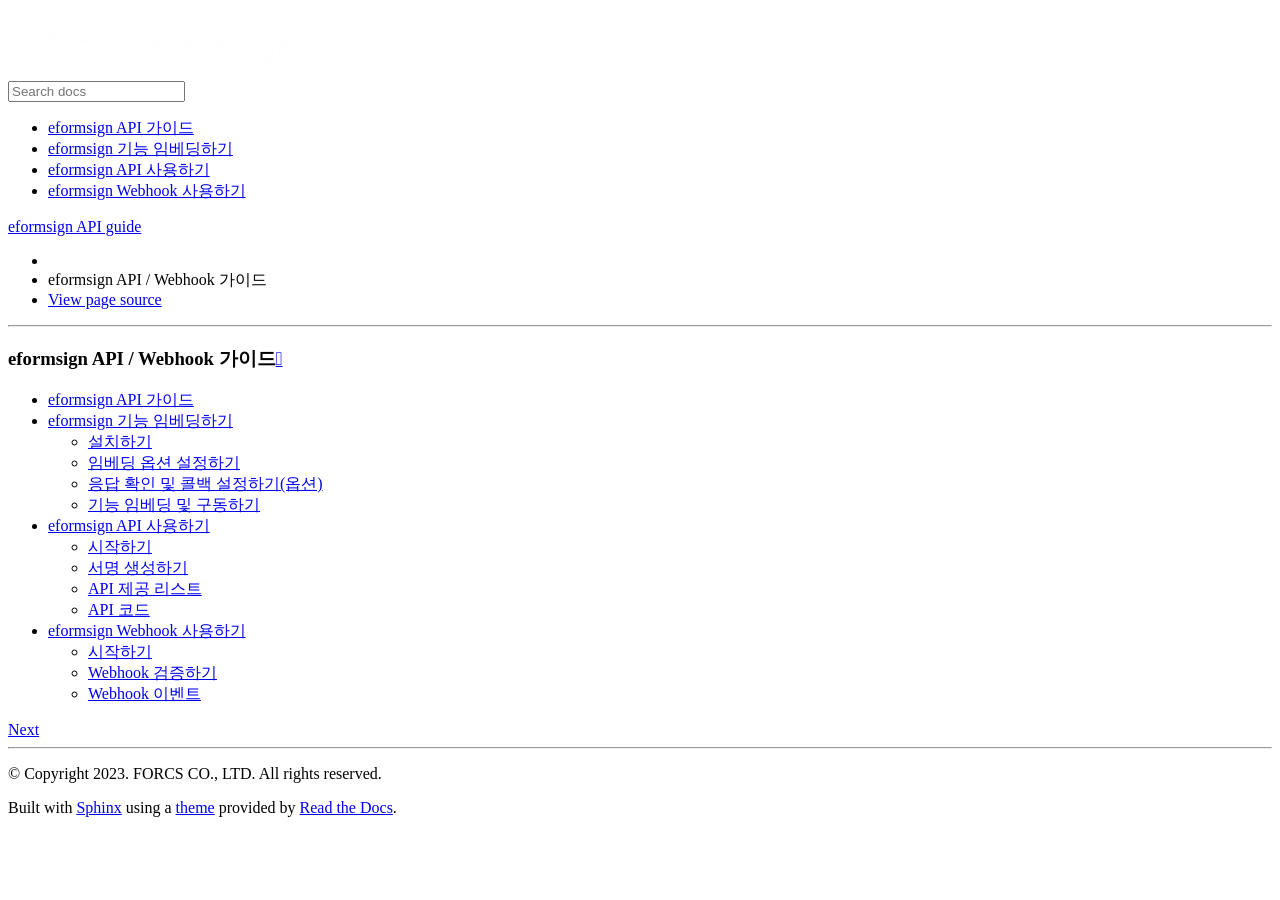
==== docs/index.html @ 7a297ca1 "theme change test3" ====
<!DOCTYPE html>
<html class="writer-html5" lang="en" >
<head>
  <meta charset="utf-8" /><meta name="generator" content="Docutils 0.18.1: http://docutils.sourceforge.net/" />

  <meta name="viewport" content="width=device-width, initial-scale=1.0" />
  <title>eformsign API / Webhook 가이드 &mdash; eformsign API guide 2022.06.28 documentation</title>
      <link rel="stylesheet" href="_static/pygments.css" type="text/css" />
      <link rel="stylesheet" href="_static/css/theme.css" type="text/css" />
      <link rel="stylesheet" href="_static/code-tabs.css" type="text/css" />
    <link rel="shortcut icon" href="_static/favicon.ico"/>
  <!--[if lt IE 9]>
    <script src="_static/js/html5shiv.min.js"></script>
  <![endif]-->
  
        <script src="https://ajax.googleapis.com/ajax/libs/jquery/3.6.0/jquery.min.js"></script>
        <script data-url_root="./" id="documentation_options" src="_static/documentation_options.js"></script>
        <script src="_static/doctools.js"></script>
        <script src="_static/sphinx_highlight.js"></script>
        <script src="_static/code-tabs.js"></script>
    <script src="_static/js/theme.js"></script>
    <link rel="index" title="Index" href="genindex.html" />
    <link rel="search" title="Search" href="search.html" />
    <link rel="next" title="eformsign API 가이드" href="help/eformsign_api_overview.html" /> 
</head>

<body class="wy-body-for-nav"> 
  <div class="wy-grid-for-nav">
    <nav data-toggle="wy-nav-shift" class="wy-nav-side">
      <div class="wy-side-scroll">
        <div class="wy-side-nav-search" >

          
          
          <a href="#">
            
              <img src="_static/forcs_b.png" class="logo" alt="Logo"/>
          </a>
<div role="search">
  <form id="rtd-search-form" class="wy-form" action="search.html" method="get">
    <input type="text" name="q" placeholder="Search docs" aria-label="Search docs" />
    <input type="hidden" name="check_keywords" value="yes" />
    <input type="hidden" name="area" value="default" />
  </form>
</div>
        </div><div class="wy-menu wy-menu-vertical" data-spy="affix" role="navigation" aria-label="Navigation menu">
              <ul>
<li class="toctree-l1"><a class="reference internal" href="help/eformsign_api_overview.html">eformsign API 가이드</a></li>
<li class="toctree-l1"><a class="reference internal" href="help/eformsign_embedding_v2.html">eformsign 기능 임베딩하기</a></li>
<li class="toctree-l1"><a class="reference internal" href="help/eformsign_api.html">eformsign API 사용하기</a></li>
<li class="toctree-l1"><a class="reference internal" href="help/eformsign_webhook.html">eformsign Webhook 사용하기</a></li>
</ul>

        </div>
      </div>
    </nav>

    <section data-toggle="wy-nav-shift" class="wy-nav-content-wrap"><nav class="wy-nav-top" aria-label="Mobile navigation menu" >
          <i data-toggle="wy-nav-top" class="fa fa-bars"></i>
          <a href="#">eformsign API guide</a>
      </nav>

      <div class="wy-nav-content">
        <div class="rst-content">
          <div role="navigation" aria-label="Page navigation">
  <ul class="wy-breadcrumbs">
      <li><a href="#" class="icon icon-home" aria-label="Home"></a></li>
      <li class="breadcrumb-item active">eformsign API / Webhook 가이드</li>
      <li class="wy-breadcrumbs-aside">
            <a href="_sources/index.rst.txt" rel="nofollow"> View page source</a>
      </li>
  </ul>
  <hr/>
</div>
          <div role="main" class="document" itemscope="itemscope" itemtype="http://schema.org/Article">
           <div itemprop="articleBody">
             
  <section id="eformsign-api-webhook">
<h1>eformsign API / Webhook 가이드<a class="headerlink" href="#eformsign-api-webhook" title="Permalink to this heading"></a></h1>
<div class="toctree-wrapper compound">
<ul>
<li class="toctree-l1"><a class="reference internal" href="help/eformsign_api_overview.html">eformsign API 가이드</a></li>
<li class="toctree-l1"><a class="reference internal" href="help/eformsign_embedding_v2.html">eformsign 기능 임베딩하기</a><ul>
<li class="toctree-l2"><a class="reference internal" href="help/eformsign_embedding_v2.html#id1">설치하기</a></li>
<li class="toctree-l2"><a class="reference internal" href="help/eformsign_embedding_v2.html#id5">임베딩 옵션 설정하기</a></li>
<li class="toctree-l2"><a class="reference internal" href="help/eformsign_embedding_v2.html#id25">응답 확인 및 콜백 설정하기(옵션)</a></li>
<li class="toctree-l2"><a class="reference internal" href="help/eformsign_embedding_v2.html#id35">기능 임베딩 및 구동하기</a></li>
</ul>
</li>
<li class="toctree-l1"><a class="reference internal" href="help/eformsign_api.html">eformsign API 사용하기</a><ul>
<li class="toctree-l2"><a class="reference internal" href="help/eformsign_api.html#id1">시작하기</a></li>
<li class="toctree-l2"><a class="reference internal" href="help/eformsign_api.html#id2">서명 생성하기</a></li>
<li class="toctree-l2"><a class="reference internal" href="help/eformsign_api.html#id4">API 제공 리스트</a></li>
<li class="toctree-l2"><a class="reference internal" href="help/eformsign_api.html#id33">API 코드</a></li>
</ul>
</li>
<li class="toctree-l1"><a class="reference internal" href="help/eformsign_webhook.html">eformsign Webhook 사용하기</a><ul>
<li class="toctree-l2"><a class="reference internal" href="help/eformsign_webhook.html#id1">시작하기</a></li>
<li class="toctree-l2"><a class="reference internal" href="help/eformsign_webhook.html#webhookauth">Webhook 검증하기</a></li>
<li class="toctree-l2"><a class="reference internal" href="help/eformsign_webhook.html#webhookevent">Webhook 이벤트</a></li>
</ul>
</li>
</ul>
</div>
</section>


           </div>
          </div>
          <footer><div class="rst-footer-buttons" role="navigation" aria-label="Footer">
        <a href="help/eformsign_api_overview.html" class="btn btn-neutral float-right" title="eformsign API 가이드" accesskey="n" rel="next">Next <span class="fa fa-arrow-circle-right" aria-hidden="true"></span></a>
    </div>

  <hr/>

  <div role="contentinfo">
    <p>&#169; Copyright 2023. FORCS CO., LTD. All rights reserved.</p>
  </div>

  Built with <a href="https://www.sphinx-doc.org/">Sphinx</a> using a
    <a href="https://github.com/readthedocs/sphinx_rtd_theme">theme</a>
    provided by <a href="https://readthedocs.org">Read the Docs</a>.
   

</footer>
        </div>
      </div>
    </section>
  </div>
  <script>
      jQuery(function () {
          SphinxRtdTheme.Navigation.enable(true);
      });
  </script> 

</body>
</html>
---- docs/_static/pygments.css ----
pre { line-height: 125%; }
td.linenos .normal { color: inherit; background-color: transparent; padding-left: 5px; padding-right: 5px; }
span.linenos { color: inherit; background-color: transparent; padding-left: 5px; padding-right: 5px; }
td.linenos .special { color: #000000; background-color: #ffffc0; padding-left: 5px; padding-right: 5px; }
span.linenos.special { color: #000000; background-color: #ffffc0; padding-left: 5px; padding-right: 5px; }
.highlight .hll { background-color: #ffffcc }
.highlight { background: #f8f8f8; }
.highlight .c { color: #3D7B7B; font-style: italic } /* Comment */
.highlight .err { border: 1px solid #FF0000 } /* Error */
.highlight .k { color: #008000; font-weight: bold } /* Keyword */
.highlight .o { color: #666666 } /* Operator */
.highlight .ch { color: #3D7B7B; font-style: italic } /* Comment.Hashbang */
.highlight .cm { color: #3D7B7B; font-style: italic } /* Comment.Multiline */
.highlight .cp { color: #9C6500 } /* Comment.Preproc */
.highlight .cpf { color: #3D7B7B; font-style: italic } /* Comment.PreprocFile */
.highlight .c1 { color: #3D7B7B; font-style: italic } /* Comment.Single */
.highlight .cs { color: #3D7B7B; font-style: italic } /* Comment.Special */
.highlight .gd { color: #A00000 } /* Generic.Deleted */
.highlight .ge { font-style: italic } /* Generic.Emph */
.highlight .gr { color: #E40000 } /* Generic.Error */
.highlight .gh { color: #000080; font-weight: bold } /* Generic.Heading */
.highlight .gi { color: #008400 } /* Generic.Inserted */
.highlight .go { color: #717171 } /* Generic.Output */
.highlight .gp { color: #000080; font-weight: bold } /* Generic.Prompt */
.highlight .gs { font-weight: bold } /* Generic.Strong */
.highlight .gu { color: #800080; font-weight: bold } /* Generic.Subheading */
.highlight .gt { color: #0044DD } /* Generic.Traceback */
.highlight .kc { color: #008000; font-weight: bold } /* Keyword.Constant */
.highlight .kd { color: #008000; font-weight: bold } /* Keyword.Declaration */
.highlight .kn { color: #008000; font-weight: bold } /* Keyword.Namespace */
.highlight .kp { color: #008000 } /* Keyword.Pseudo */
.highlight .kr { color: #008000; font-weight: bold } /* Keyword.Reserved */
.highlight .kt { color: #B00040 } /* Keyword.Type */
.highlight .m { color: #666666 } /* Literal.Number */
.highlight .s { color: #BA2121 } /* Literal.String */
.highlight .na { color: #687822 } /* Name.Attribute */
.highlight .nb { color: #008000 } /* Name.Builtin */
.highlight .nc { color: #0000FF; font-weight: bold } /* Name.Class */
.highlight .no { color: #880000 } /* Name.Constant */
.highlight .nd { color: #AA22FF } /* Name.Decorator */
.highlight .ni { color: #717171; font-weight: bold } /* Name.Entity */
.highlight .ne { color: #CB3F38; font-weight: bold } /* Name.Exception */
.highlight .nf { color: #0000FF } /* Name.Function */
.highlight .nl { color: #767600 } /* Name.Label */
.highlight .nn { color: #0000FF; font-weight: bold } /* Name.Namespace */
.highlight .nt { color: #008000; font-weight: bold } /* Name.Tag */
.highlight .nv { color: #19177C } /* Name.Variable */
.highlight .ow { color: #AA22FF; font-weight: bold } /* Operator.Word */
.highlight .w { color: #bbbbbb } /* Text.Whitespace */
.highlight .mb { color: #666666 } /* Literal.Number.Bin */
.highlight .mf { color: #666666 } /* Literal.Number.Float */
.highlight .mh { color: #666666 } /* Literal.Number.Hex */
.highlight .mi { color: #666666 } /* Literal.Number.Integer */
.highlight .mo { color: #666666 } /* Literal.Number.Oct */
.highlight .sa { color: #BA2121 } /* Literal.String.Affix */
.highlight .sb { color: #BA2121 } /* Literal.String.Backtick */
.highlight .sc { color: #BA2121 } /* Literal.String.Char */
.highlight .dl { color: #BA2121 } /* Literal.String.Delimiter */
.highlight .sd { color: #BA2121; font-style: italic } /* Literal.String.Doc */
.highlight .s2 { color: #BA2121 } /* Literal.String.Double */
.highlight .se { color: #AA5D1F; font-weight: bold } /* Literal.String.Escape */
.highlight .sh { color: #BA2121 } /* Literal.String.Heredoc */
.highlight .si { color: #A45A77; font-weight: bold } /* Literal.String.Interpol */
.highlight .sx { color: #008000 } /* Literal.String.Other */
.highlight .sr { color: #A45A77 } /* Literal.String.Regex */
.highlight .s1 { color: #BA2121 } /* Literal.String.Single */
.highlight .ss { color: #19177C } /* Literal.String.Symbol */
.highlight .bp { color: #008000 } /* Name.Builtin.Pseudo */
.highlight .fm { color: #0000FF } /* Name.Function.Magic */
.highlight .vc { color: #19177C } /* Name.Variable.Class */
.highlight .vg { color: #19177C } /* Name.Variable.Global */
.highlight .vi { color: #19177C } /* Name.Variable.Instance */
.highlight .vm { color: #19177C } /* Name.Variable.Magic */
.highlight .il { color: #666666 } /* Literal.Number.Integer.Long */
---- docs/_static/code-tabs.css ----
div.tabs > ul.tabbar {
	margin: 0;
	padding: 0;
	display: block;
	list-style-type: none;
	overflow: hidden;
  border: none;
  font-size: smaller;
  color: #ffffff;
}

div.tabs > ul.tabbar > li.tabbutton {
	margin: 0 5px 0 0;
	padding: 0px 10px;
	display: block;
	cursor: pointer;
	font-weight: bold;
  border-top-left-radius: 8px;
  border-top-right-radius: 8px;
  border: 1px solid #e1e4e5;
  border-bottom: none;
  background-color: #888;
  float: left;
  outline: none;
  transition: 0.3s;
}

div.tabs > ul.tabbar > li.tabbutton:first-of-type {
	margin-left: 2px;
}
div.tabs > ul.tabbar > li.tabbutton:last-of-type {
	margin-right: 0;
}
div.tabs > ul.tabbar li.tabbutton:hover {
  background-color: #606060;
}
div.tabs > ul.tabbar > li.tabbutton.selected {
  background-color: #303030;
  border-color: #4070a0;
  border-size: 2px;
}
div.tabs > ul.tabbar > li.tabbutton.selected:hover {
	background-color: #606060;
}

div.tabs > div.codetab > div {
	margin-top: 0;
  margin-bottom: 24px;
  border: 1px solid #e1e4e5;
}

div.tabs > div.texttab > div {
	padding: 12px;
}

div.tabs > div.texttab > div > :last-child {
  margin-bottom: 0;
}

div.tabs > div.tab:not(.selected) {
  display: none;
}
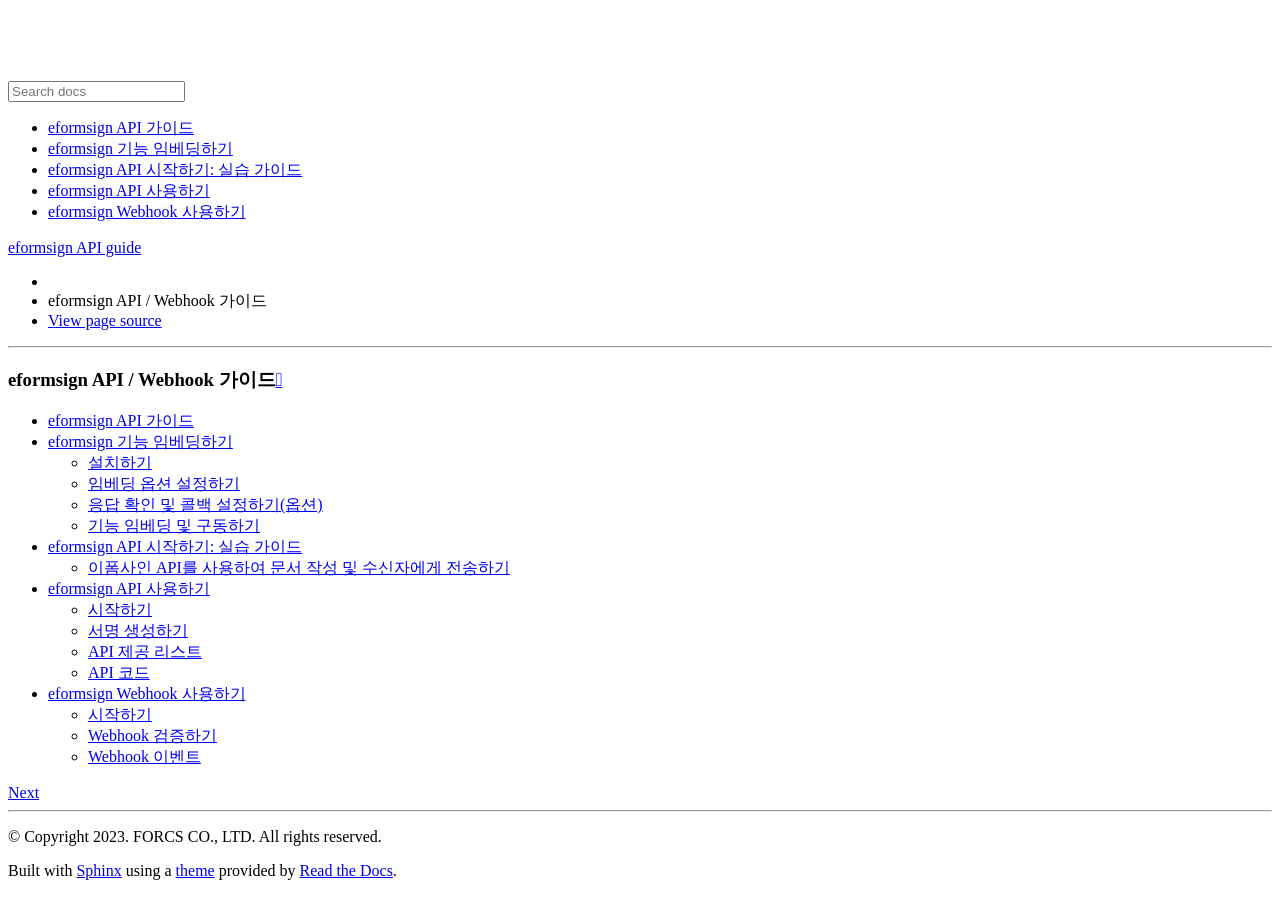
==== commit a3660a3b: "API 가이드 업데이트 및 실습가이드 신규 추가" ====
--- a/docs/index.html
+++ b/docs/index.html
@@ -47,6 +47,7 @@
               <ul>
 <li class="toctree-l1"><a class="reference internal" href="help/eformsign_api_overview.html">eformsign API 가이드</a></li>
 <li class="toctree-l1"><a class="reference internal" href="help/eformsign_embedding_v2.html">eformsign 기능 임베딩하기</a></li>
+<li class="toctree-l1"><a class="reference internal" href="help/eformsign_api_quickstart.html">eformsign API 시작하기: 실습 가이드</a></li>
 <li class="toctree-l1"><a class="reference internal" href="help/eformsign_api.html">eformsign API 사용하기</a></li>
 <li class="toctree-l1"><a class="reference internal" href="help/eformsign_webhook.html">eformsign Webhook 사용하기</a></li>
 </ul>
@@ -87,11 +88,15 @@
 <li class="toctree-l2"><a class="reference internal" href="help/eformsign_embedding_v2.html#id35">기능 임베딩 및 구동하기</a></li>
 </ul>
 </li>
+<li class="toctree-l1"><a class="reference internal" href="help/eformsign_api_quickstart.html">eformsign API 시작하기: 실습 가이드</a><ul>
+<li class="toctree-l2"><a class="reference internal" href="help/eformsign_api_quickstart.html#api">이폼사인 API를 사용하여 문서 작성 및 수신자에게 전송하기</a></li>
+</ul>
+</li>
 <li class="toctree-l1"><a class="reference internal" href="help/eformsign_api.html">eformsign API 사용하기</a><ul>
 <li class="toctree-l2"><a class="reference internal" href="help/eformsign_api.html#id1">시작하기</a></li>
-<li class="toctree-l2"><a class="reference internal" href="help/eformsign_api.html#id2">서명 생성하기</a></li>
+<li class="toctree-l2"><a class="reference internal" href="help/eformsign_api.html#eformsign-signature">서명 생성하기</a></li>
 <li class="toctree-l2"><a class="reference internal" href="help/eformsign_api.html#id4">API 제공 리스트</a></li>
-<li class="toctree-l2"><a class="reference internal" href="help/eformsign_api.html#id33">API 코드</a></li>
+<li class="toctree-l2"><a class="reference internal" href="help/eformsign_api.html#id42">API 코드</a></li>
 </ul>
 </li>
 <li class="toctree-l1"><a class="reference internal" href="help/eformsign_webhook.html">eformsign Webhook 사용하기</a><ul>
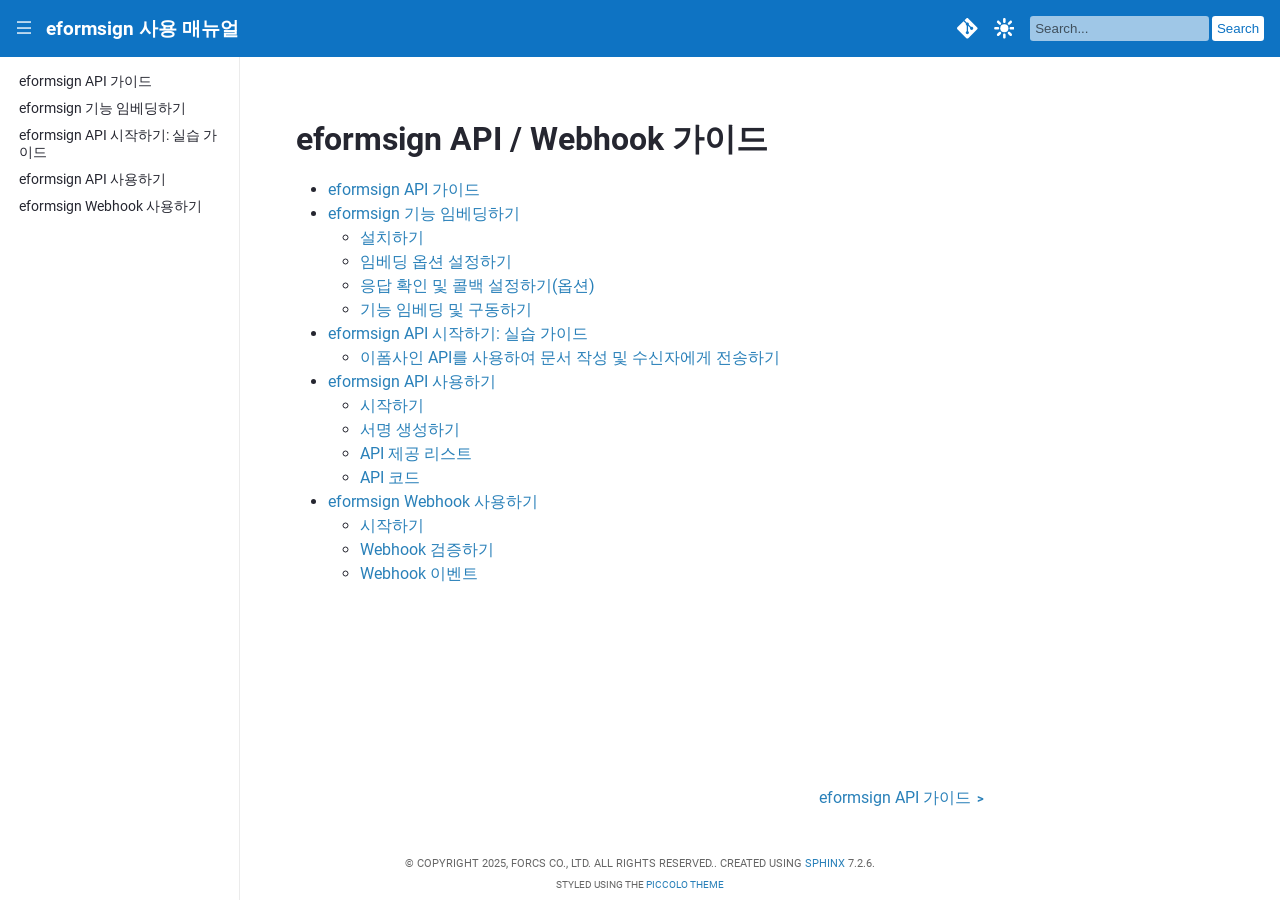
==== commit 327e0d48: "piccolo theme update" ====
--- a/docs/index.html
+++ b/docs/index.html
@@ -1,50 +1,252 @@
 <!DOCTYPE html>
-<html class="writer-html5" lang="en" >
-<head>
-  <meta charset="utf-8" /><meta name="generator" content="Docutils 0.18.1: http://docutils.sourceforge.net/" />
-
-  <meta name="viewport" content="width=device-width, initial-scale=1.0" />
-  <title>eformsign API / Webhook 가이드 &mdash; eformsign API guide 2022.06.28 documentation</title>
-      <link rel="stylesheet" href="_static/pygments.css" type="text/css" />
-      <link rel="stylesheet" href="_static/css/theme.css" type="text/css" />
-      <link rel="stylesheet" href="_static/code-tabs.css" type="text/css" />
-    <link rel="shortcut icon" href="_static/favicon.ico"/>
-  <!--[if lt IE 9]>
-    <script src="_static/js/html5shiv.min.js"></script>
-  <![endif]-->
-  
-        <script src="https://ajax.googleapis.com/ajax/libs/jquery/3.6.0/jquery.min.js"></script>
-        <script data-url_root="./" id="documentation_options" src="_static/documentation_options.js"></script>
-        <script src="_static/doctools.js"></script>
-        <script src="_static/sphinx_highlight.js"></script>
-        <script src="_static/code-tabs.js"></script>
+
+<html lang="en" data-content_root="./">
+  <head>
+    <meta charset="utf-8" />
+    <meta name="viewport" content="width=device-width, initial-scale=1.0" /><meta name="generator" content="Docutils 0.18.1: http://docutils.sourceforge.net/" />
+
+    <title>eformsign API / Webhook 가이드 &#8212; eformsign User Guide 2024.12.27 documentation</title>
+    <link rel="stylesheet" href="_static/pygments.css" type="text/css" />
+    <link rel="stylesheet" href="_static/basic_mod.css" type="text/css" />
+    <link rel="stylesheet" href="_static/code-tabs.css" type="text/css" />
+    <script src="_static/jquery.js?v=5d32c60e"></script>
+    <script src="_static/_sphinx_javascript_frameworks_compat.js?v=2cd50e6c"></script>
+    <script src="_static/documentation_options.js?v=5680ed0d"></script>
+    <script src="_static/doctools.js?v=888ff710"></script>
+    <script src="_static/sphinx_highlight.js?v=dc90522c"></script>
+    <script src="_static/code-tabs.js?v=c983d12e"></script>
     <script src="_static/js/theme.js"></script>
+    <script src="_static/js/petite-vue.js"></script>
     <link rel="index" title="Index" href="genindex.html" />
     <link rel="search" title="Search" href="search.html" />
     <link rel="next" title="eformsign API 가이드" href="help/eformsign_api_overview.html" /> 
-</head>
-
-<body class="wy-body-for-nav"> 
-  <div class="wy-grid-for-nav">
-    <nav data-toggle="wy-nav-shift" class="wy-nav-side">
-      <div class="wy-side-scroll">
-        <div class="wy-side-nav-search" >
-
-          
-          
-          <a href="#">
+  </head><body data-dark_mode_code_blocks="true">
+
+<div id="top_nav">
+    
+        <div id="notification_banner" data-banner-hiding="temporary" v-show="!permanentlyHidden">
+    <p v-if="visible" id="content"><a href="https://www.eformsign.com/">eformsign 바로가기</a>!</p>
+    <a class="close" href="#" @click.prevent="toggleVisible()">[[ visible ? '&#x25B2; HIDE' : '&#x25BC; SHOW BANNER' ]]</a>
+</div>
+
+<script>
+(function() {
+    const topNav = document.querySelector('#top_nav')
+    const notificationContent = document.querySelector('#notification_banner p#content').innerText
+    const localStorageKey = 'readNotification'
+    const bannerHiding = document.querySelector('#notification_banner').dataset['bannerHiding']
+    const cssVariableName = '--navbarHeight'
+    const rootElement = document.documentElement
+
+    /*************************************************************************/
+    // Local storage for remembering if the user has read the notification.
+
+    function checkAlreadyRead() {
+        return localStorage.getItem(localStorageKey) == notificationContent
+    }
+
+    function setRead() {
+        localStorage.setItem(localStorageKey, notificationContent)
+    }
+
+    function clearRead() {
+        localStorage.removeItem(localStorageKey)
+    }
+
+    const alreadyRead = checkAlreadyRead()
+    const permanentlyHidden = alreadyRead && bannerHiding == 'permanent'
+
+    /*************************************************************************/
+    // Updating a CSS variable so other elements adjust to the nav bar height.
+
+    function updateNavbarHeight() {
+        // Only update it if the delta is significant. Otherwise it causes
+        // unnecessary browser repaints.
+        const documentStyles = getComputedStyle(rootElement)
+        // We store the value in REM, so need to convert to pixels
+        const currentValue = parseFloat(
+            documentStyles.getPropertyValue(cssVariableName)
+        ) * parseFloat(documentStyles.fontSize)
+
+        const newValue = topNav.clientHeight
+
+        if (newValue - 5 > currentValue) {
+            console.log(`Updating ${cssVariableName} - overlapping`)
+            rootElement.style.setProperty(
+                cssVariableName, newValue + "px"
+            );
+        } else if (currentValue - newValue >= 30) {
+            console.log(`Updating ${cssVariableName} - gap too large`)
+            rootElement.style.setProperty(
+                cssVariableName, newValue + "px"
+            );
+        }
+    }
+
+    /*************************************************************************/
+    // After loading the page, and resizing the window, recalculate the nav bar
+    // height.
+
+    if (!permanentlyHidden) {
+        // This height is approximately correct when there's a banner, so
+        // shouldn't require any page reflow:
+        rootElement.style.setProperty(
+            '--navbarHeight', "5.5rem"
+        );
+
+        document.addEventListener("DOMContentLoaded", function() {
+            updateNavbarHeight()
+        });
+
+        var interval = undefined
+
+        window.addEventListener('resize', () => {
+            if (interval) {
+                clearTimeout(interval)
+            }
+            interval = setTimeout(() => {
+                console.log("Finished resizing")
+                updateNavbarHeight()
+            }, 100)
+        })
+    }
+
+    /*************************************************************************/
+
+    PetiteVue.createApp({
+        visible: !alreadyRead,
+        permanentlyHidden: permanentlyHidden,
+        bannerHiding: bannerHiding,
+        $delimiters: ['[[', ']]'],
+        toggleVisible() {
+            this.visible = !this.visible
+
+            if (this.visible) {
+                clearRead()
+            } else {
+                setRead()
+            }
+
+            if (!this.visible && bannerHiding == 'permanent') {
+                this.permanentlyHidden = true
+            }
+
+            // Run this after Vue has had time to update the DOM:
+            setTimeout(
+                updateNavbarHeight,
+                0
+            )
+        }
+    }).mount('#notification_banner')
+})()
+</script>
+    
+
+    <nav>
+        
             
-              <img src="_static/forcs_b.png" class="logo" alt="Logo"/>
-          </a>
-<div role="search">
-  <form id="rtd-search-form" class="wy-form" action="search.html" method="get">
-    <input type="text" name="q" placeholder="Search docs" aria-label="Search docs" />
-    <input type="hidden" name="check_keywords" value="yes" />
-    <input type="hidden" name="area" value="default" />
-  </form>
+        
+
+        <p id="toggle_sidebar">
+            <a href="#" title="Toggle sidebar">|||</a>
+        </p>
+        <h1><a href="#" title="Go to homepage">eformsign 사용 매뉴얼</a></h1>
+            <a id="source_link" href="https://www.eformsign.com/">
+    
+        <svg width="100%" height="100%" viewBox="0 0 92 92" version="1.1" xmlns="http://www.w3.org/2000/svg" xmlns:xlink="http://www.w3.org/1999/xlink" xml:space="preserve" xmlns:serif="http://www.serif.com/" style="fill-rule:evenodd;clip-rule:evenodd;stroke-linejoin:round;stroke-miterlimit:2;">
+            <path fill="white" d="M89.42,41.51l-39.794,-39.791c-2.29,-2.292 -6.006,-2.292 -8.299,-0l-8.263,8.264l10.481,10.482c2.437,-0.823 5.23,-0.271 7.171,1.67c1.952,1.954 2.5,4.771 1.657,7.216l10.102,10.102c2.444,-0.842 5.264,-0.298 7.215,1.657c2.729,2.728 2.729,7.148 0,9.876c-2.729,2.73 -7.148,2.73 -9.878,-0c-2.052,-2.053 -2.56,-5.067 -1.52,-7.595l-9.422,-9.422l-0.001,24.793c0.666,0.329 1.293,0.769 1.847,1.321c2.728,2.727 2.728,7.146 0,9.878c-2.728,2.727 -7.15,2.727 -9.876,-0c-2.728,-2.732 -2.728,-7.151 0,-9.878c0.675,-0.674 1.454,-1.183 2.287,-1.524l0,-25.023c-0.833,-0.34 -1.611,-0.846 -2.287,-1.524c-2.066,-2.065 -2.564,-5.098 -1.504,-7.635l-10.333,-10.335l-27.285,27.284c-2.291,2.294 -2.291,6.011 0,8.303l39.794,39.791c2.291,2.291 6.007,2.291 8.301,-0l39.607,-39.607c2.292,-2.293 2.292,-6.011 0,-8.303Z"/>
+        </svg>
+    
+</a>
+        
+
+        <a id="mode_toggle" href="#" @click.prevent="handleClick" :title="mode">
+    <template v-if="mode == 'light'">
+        <svg width="100%" height="100%" viewBox="0 0 79 80" version="1.1" xmlns="http://www.w3.org/2000/svg" xmlns:xlink="http://www.w3.org/1999/xlink" xml:space="preserve" style="fill-rule:evenodd;clip-rule:evenodd;stroke-linejoin:round;stroke-miterlimit:2;"><g id="mode_light"><rect id="Bounds" x="0" y="-0" width="78.623" height="79.049" style="fill:none;"/><circle cx="39.311" cy="39.524" r="15.734" style="fill:#fff;"/><g id="beams"><g id="beam"><path id="beam1" serif:id="beam" d="M44.212,4.901c0,-2.705 -2.196,-4.901 -4.901,-4.901c-2.704,-0 -4.9,2.196 -4.9,4.901l-0,9.614c-0,2.705 2.196,4.901 4.9,4.901c2.705,0 4.901,-2.196 4.901,-4.901l0,-9.614Z" style="fill:#fff;"/></g><g id="beam2" serif:id="beam"><path id="beam3" serif:id="beam" d="M67.48,18.073c1.913,-1.912 1.913,-5.018 0,-6.931c-1.912,-1.912 -5.018,-1.912 -6.931,0l-6.798,6.799c-1.912,1.912 -1.912,5.018 0,6.931c1.913,1.912 5.018,1.912 6.931,-0l6.798,-6.799Z" style="fill:#fff;"/></g><g id="beam4" serif:id="beam"><path id="beam5" serif:id="beam" d="M25.728,61.108c1.912,-1.913 1.912,-5.018 -0,-6.931c-1.913,-1.913 -5.019,-1.913 -6.931,-0l-6.799,6.798c-1.912,1.913 -1.912,5.019 0,6.931c1.913,1.913 5.019,1.913 6.931,0l6.799,-6.798Z" style="fill:#fff;"/></g><g id="beam6" serif:id="beam"><path id="beam7" serif:id="beam" d="M60.682,54.177c-1.913,-1.913 -5.018,-1.913 -6.931,-0c-1.912,1.913 -1.912,5.018 0,6.931l6.798,6.798c1.913,1.913 5.019,1.913 6.931,0c1.913,-1.912 1.913,-5.018 0,-6.931l-6.798,-6.798Z" style="fill:#fff;"/></g><g id="beam8" serif:id="beam"><path id="beam9" serif:id="beam" d="M4.901,34.623c-2.705,0 -4.901,2.196 -4.901,4.901c0,2.705 2.196,4.901 4.901,4.901l9.614,0c2.705,0 4.901,-2.196 4.901,-4.901c0,-2.705 -2.196,-4.901 -4.901,-4.901l-9.614,0Z" style="fill:#fff;"/></g><g id="beam10" serif:id="beam"><path id="beam11" serif:id="beam" d="M44.212,64.534c0,-2.705 -2.196,-4.901 -4.901,-4.901c-2.704,-0 -4.9,2.196 -4.9,4.901l-0,9.614c-0,2.705 2.196,4.901 4.9,4.901c2.705,-0 4.901,-2.196 4.901,-4.901l0,-9.614Z" style="fill:#fff;"/></g><g id="beam12" serif:id="beam"><path id="beam13" serif:id="beam" d="M18.929,11.142c-1.912,-1.912 -5.018,-1.912 -6.931,0c-1.912,1.913 -1.912,5.019 0,6.931l6.799,6.799c1.912,1.912 5.018,1.912 6.931,-0c1.912,-1.913 1.912,-5.019 -0,-6.931l-6.799,-6.799Z" style="fill:#fff;"/></g><g id="beam14" serif:id="beam"><path id="beam15" serif:id="beam" d="M64.108,34.623c-2.705,0 -4.901,2.196 -4.901,4.901c-0,2.705 2.196,4.901 4.901,4.901l9.614,0c2.705,0 4.901,-2.196 4.901,-4.901c-0,-2.705 -2.196,-4.901 -4.901,-4.901l-9.614,0Z" style="fill:#fff;"/></g></g></g></svg>
+    </template>
+
+    <template v-if="mode == 'dark'">
+        <svg width="100%" height="100%" viewBox="0 0 79 80" version="1.1" xmlns="http://www.w3.org/2000/svg" xmlns:xlink="http://www.w3.org/1999/xlink" xml:space="preserve" style="fill-rule:evenodd;clip-rule:evenodd;stroke-linejoin:round;stroke-miterlimit:2;"><g id="mode_dark"><rect id="Bounds" x="0" y="-0" width="78.623" height="79.049" style="fill:none;"/><circle cx="39.311" cy="39.524" r="15.734" style="fill:#fff;"/><g id="beams"><g id="beam"><path id="beam1" serif:id="beam" d="M44.212,14.515c0,-2.705 -2.196,-4.901 -4.901,-4.901c-2.704,0 -4.901,2.196 -4.901,4.901c0,2.705 2.197,4.901 4.901,4.901c2.705,0 4.901,-2.196 4.901,-4.901Z" style="fill:#fff;"/></g><g id="beam2" serif:id="beam"><path id="beam3" serif:id="beam" d="M60.662,24.892c1.902,-1.902 1.902,-4.99 0,-6.892l-0.04,-0.039c-1.901,-1.902 -4.989,-1.902 -6.891,-0c-1.901,1.901 -1.901,4.989 0,6.891l0.04,0.04c1.902,1.901 4.989,1.901 6.891,-0Z" style="fill:#fff;"/></g><g id="beam4" serif:id="beam"><path id="beam5" serif:id="beam" d="M25.732,61.103c1.91,-1.91 1.91,-5.011 0,-6.921l-0.009,-0.01c-1.91,-1.91 -5.012,-1.91 -6.921,-0c-1.91,1.91 -1.91,5.011 -0,6.921l0.01,0.01c1.909,1.91 5.011,1.91 6.92,-0Z" style="fill:#fff;"/></g><g id="beam6" serif:id="beam"><path id="beam7" serif:id="beam" d="M60.672,54.167c-1.907,-1.907 -5.004,-1.907 -6.911,0l-0.02,0.02c-1.907,1.907 -1.907,5.004 0,6.911c1.907,1.907 5.004,1.907 6.911,-0l0.02,-0.02c1.907,-1.907 1.907,-5.004 0,-6.911Z" style="fill:#fff;"/></g><g id="beam8" serif:id="beam"><path id="beam9" serif:id="beam" d="M14.52,34.623c-2.702,0 -4.896,2.194 -4.896,4.896l0,0.01c0,2.702 2.194,4.896 4.896,4.896c2.702,0 4.896,-2.194 4.896,-4.896l-0,-0.01c-0,-2.702 -2.194,-4.896 -4.896,-4.896Z" style="fill:#fff;"/></g><g id="beam10" serif:id="beam"><path id="beam11" serif:id="beam" d="M44.212,64.534c0,-2.705 -2.196,-4.901 -4.901,-4.901c-2.704,-0 -4.901,2.196 -4.901,4.901c0,2.704 2.197,4.9 4.901,4.9c2.705,0 4.901,-2.196 4.901,-4.9Z" style="fill:#fff;"/></g><g id="beam12" serif:id="beam"><path id="beam13" serif:id="beam" d="M25.73,17.943c-1.911,-1.911 -5.015,-1.911 -6.926,0l-0.005,0.005c-1.911,1.911 -1.911,5.015 0,6.926c1.911,1.911 5.015,1.911 6.926,0l0.005,-0.005c1.911,-1.911 1.911,-5.014 -0,-6.926Z" style="fill:#fff;"/></g><g id="beam14" serif:id="beam"><path id="beam15" serif:id="beam" d="M64.098,34.623c-2.699,0 -4.891,2.192 -4.891,4.892l-0,0.019c-0,2.699 2.192,4.891 4.891,4.891c2.7,0 4.892,-2.192 4.892,-4.891l0,-0.019c0,-2.7 -2.192,-4.892 -4.892,-4.892Z" style="fill:#fff;"/></g></g></g></svg>
+    </template>
+
+    <template v-if="mode == 'darkest'">
+        <svg width="100%" height="100%" viewBox="0 0 79 80" version="1.1" xmlns="http://www.w3.org/2000/svg" xmlns:xlink="http://www.w3.org/1999/xlink" xml:space="preserve" style="fill-rule:evenodd;clip-rule:evenodd;stroke-linejoin:round;stroke-miterlimit:2;"><g id="mode_darkest"><rect id="Bounds" x="0" y="-0" width="78.623" height="79.049" style="fill:none;"/><path d="M39.315,23.791c8.684,-0 15.734,7.05 15.734,15.733c0,8.684 -7.05,15.734 -15.734,15.734c-8.683,0 -15.733,-7.05 -15.733,-15.734c-0,-8.683 7.05,-15.733 15.733,-15.733Zm0,4.737c6.069,0 10.997,4.927 10.997,10.996c-0,6.069 -4.928,10.996 -10.997,10.996c-6.068,0 -10.996,-4.927 -10.996,-10.996c0,-6.069 4.928,-10.996 10.996,-10.996Z" style="fill:#fff;"/><g id="beams"><g id="beam"><path id="beam1" serif:id="beam" d="M44.216,14.515c0,-2.705 -2.196,-4.901 -4.901,-4.901c-2.704,0 -4.9,2.196 -4.9,4.901c-0,2.705 2.196,4.901 4.9,4.901c2.705,0 4.901,-2.196 4.901,-4.901Z" style="fill:#fff;"/></g><g id="beam2" serif:id="beam"><path id="beam3" serif:id="beam" d="M60.666,24.892c1.902,-1.902 1.902,-4.99 0,-6.892l-0.04,-0.039c-1.901,-1.902 -4.989,-1.902 -6.891,-0c-1.901,1.901 -1.901,4.989 0,6.891l0.04,0.04c1.902,1.901 4.99,1.901 6.891,-0Z" style="fill:#fff;"/></g><g id="beam4" serif:id="beam"><path id="beam5" serif:id="beam" d="M25.737,61.103c1.909,-1.91 1.909,-5.011 -0,-6.921l-0.01,-0.01c-1.91,-1.91 -5.011,-1.91 -6.921,-0c-1.91,1.91 -1.91,5.011 -0,6.921l0.01,0.01c1.91,1.91 5.011,1.91 6.921,-0Z" style="fill:#fff;"/></g><g id="beam6" serif:id="beam"><path id="beam7" serif:id="beam" d="M60.676,54.167c-1.907,-1.907 -5.004,-1.907 -6.911,0l-0.02,0.02c-1.907,1.907 -1.907,5.004 0,6.911c1.907,1.907 5.004,1.907 6.911,-0l0.02,-0.02c1.907,-1.907 1.907,-5.004 0,-6.911Z" style="fill:#fff;"/></g><g id="beam8" serif:id="beam"><path id="beam9" serif:id="beam" d="M14.524,34.623c-2.702,0 -4.896,2.194 -4.896,4.896l0,0.01c0,2.702 2.194,4.896 4.896,4.896c2.702,0 4.896,-2.194 4.896,-4.896l0,-0.01c0,-2.702 -2.194,-4.896 -4.896,-4.896Z" style="fill:#fff;"/></g><g id="beam10" serif:id="beam"><path id="beam11" serif:id="beam" d="M44.216,64.534c0,-2.705 -2.196,-4.901 -4.901,-4.901c-2.704,-0 -4.9,2.196 -4.9,4.901c-0,2.704 2.196,4.9 4.9,4.9c2.705,0 4.901,-2.196 4.901,-4.9Z" style="fill:#fff;"/></g><g id="beam12" serif:id="beam"><path id="beam13" serif:id="beam" d="M25.734,17.943c-1.911,-1.911 -5.015,-1.911 -6.926,0l-0.005,0.005c-1.911,1.911 -1.911,5.015 0,6.926c1.911,1.911 5.015,1.911 6.926,0l0.005,-0.005c1.911,-1.911 1.911,-5.014 0,-6.926Z" style="fill:#fff;"/></g><g id="beam14" serif:id="beam"><path id="beam15" serif:id="beam" d="M64.103,34.623c-2.7,0 -4.892,2.192 -4.892,4.892l-0,0.019c-0,2.699 2.192,4.891 4.892,4.891c2.699,0 4.891,-2.192 4.891,-4.891l0,-0.019c0,-2.7 -2.192,-4.892 -4.891,-4.892Z" style="fill:#fff;"/></g></g></g></svg>
+    </template>
+</a>
+
+<script>
+(function() {
+    const LOCAL_STORAGE_KEY = 'piccoloThemeMode'
+
+    var initialMode = localStorage.getItem(LOCAL_STORAGE_KEY)
+
+    if (initialMode) {
+        // Make sure the value in local storage is valid
+        if (['light', 'dark', 'darkest'].indexOf(initialMode) == -1) {
+            initialMode = 'light'
+            localStorage.setItem(LOCAL_STORAGE_KEY, initialMode)
+        }
+    } else {
+        // Check if the client prefers dark mode
+        if (window.matchMedia && window.matchMedia('(prefers-color-scheme: dark)').matches) {
+            initialMode = 'dark'
+        } else {
+            initialMode = 'light'
+        }
+        localStorage.setItem(LOCAL_STORAGE_KEY, initialMode)
+    }
+
+    document.documentElement.dataset.mode = initialMode
+
+    PetiteVue.createApp({
+        'mode': initialMode,
+        handleClick() {
+            let currentMode = this.mode
+
+            if (currentMode == 'light') {
+                this.mode = 'dark'
+            } else if (currentMode == 'dark') {
+                this.mode = 'darkest'
+            } else if (currentMode == 'darkest') {
+                this.mode = 'light'
+            }
+
+            document.documentElement.dataset.mode = this.mode
+            localStorage.setItem(LOCAL_STORAGE_KEY, this.mode)
+
+            console.log(this.mode)
+        }
+    }).mount('#mode_toggle')
+})()
+</script>
+            <p class="mobile_search_link">
+                <a href="search.html" title="Search">
+                    <svg xmlns="http://www.w3.org/2000/svg" viewBox="0 0 65 64" fill-rule="evenodd" stroke-linejoin="round" stroke-miterlimit="2">
+                        <path d="M14.873 40.009c-2.315-3.943-3.642-8.532-3.642-13.429C11.231 11.91 23.141 0 37.811 0s26.58 11.91 26.58 26.58-11.91 26.58-26.58 26.58a26.44 26.44 0 0 1-14.277-4.161L9.739 62.794a3.12 3.12 0 0 1-4.413 0L.913 58.382c-1.217-1.218-1.217-3.196 0-4.413l13.96-13.96zM37.811 8.054c10.225 0 18.526 8.301 18.526 18.526s-8.301 18.526-18.526 18.526-18.526-8.301-18.526-18.526S27.586 8.054 37.811 8.054z" fill="#fff" />
+                    </svg>
+                </a>
+            </p>
+        
+
+        <div class="searchbox_wrapper">
+            
+<div id="searchbox" style="display: none" role="search">
+  <h3 id="searchlabel">Quick search</h3>
+    <div class="searchformwrapper">
+    <form class="search" action="search.html" method="get">
+      <input type="text" name="q" aria-labelledby="searchlabel" autocomplete="off" autocorrect="off" autocapitalize="off" spellcheck="false"/>
+      <input type="submit" value="Go" />
+    </form>
+    </div>
 </div>
-        </div><div class="wy-menu wy-menu-vertical" data-spy="affix" role="navigation" aria-label="Navigation menu">
-              <ul>
+<script>document.getElementById('searchbox').style.display = "block"</script>
+        </div>
+    </nav>
+</div>
+
+    
+      <div class="sphinxsidebar" role="navigation" aria-label="main navigation">
+        <div class="sphinxsidebarwrapper"><ul>
 <li class="toctree-l1"><a class="reference internal" href="help/eformsign_api_overview.html">eformsign API 가이드</a></li>
 <li class="toctree-l1"><a class="reference internal" href="help/eformsign_embedding_v2.html">eformsign 기능 임베딩하기</a></li>
 <li class="toctree-l1"><a class="reference internal" href="help/eformsign_api_quickstart.html">eformsign API 시작하기: 실습 가이드</a></li>
@@ -54,30 +256,15 @@
 
         </div>
       </div>
-    </nav>
-
-    <section data-toggle="wy-nav-shift" class="wy-nav-content-wrap"><nav class="wy-nav-top" aria-label="Mobile navigation menu" >
-          <i data-toggle="wy-nav-top" class="fa fa-bars"></i>
-          <a href="#">eformsign API guide</a>
-      </nav>
-
-      <div class="wy-nav-content">
-        <div class="rst-content">
-          <div role="navigation" aria-label="Page navigation">
-  <ul class="wy-breadcrumbs">
-      <li><a href="#" class="icon icon-home" aria-label="Home"></a></li>
-      <li class="breadcrumb-item active">eformsign API / Webhook 가이드</li>
-      <li class="wy-breadcrumbs-aside">
-            <a href="_sources/index.rst.txt" rel="nofollow"> View page source</a>
-      </li>
-  </ul>
-  <hr/>
-</div>
-          <div role="main" class="document" itemscope="itemscope" itemtype="http://schema.org/Article">
-           <div itemprop="articleBody">
-             
+
+
+    <div class="document">
+      <div class="documentwrapper">
+        <div class="bodywrapper">
+          <div class="body" role="main">
+            
   <section id="eformsign-api-webhook">
-<h1>eformsign API / Webhook 가이드<a class="headerlink" href="#eformsign-api-webhook" title="Permalink to this heading"></a></h1>
+<h1>eformsign API / Webhook 가이드<a class="headerlink" href="#eformsign-api-webhook" title="Link to this heading"></a></h1>
 <div class="toctree-wrapper compound">
 <ul>
 <li class="toctree-l1"><a class="reference internal" href="help/eformsign_api_overview.html">eformsign API 가이드</a></li>
@@ -110,33 +297,34 @@
 </section>
 
 
-           </div>
+            <div class="clearer"></div>
           </div>
-          <footer><div class="rst-footer-buttons" role="navigation" aria-label="Footer">
-        <a href="help/eformsign_api_overview.html" class="btn btn-neutral float-right" title="eformsign API 가이드" accesskey="n" rel="next">Next <span class="fa fa-arrow-circle-right" aria-hidden="true"></span></a>
-    </div>
-
-  <hr/>
-
-  <div role="contentinfo">
-    <p>&#169; Copyright 2023. FORCS CO., LTD. All rights reserved.</p>
-  </div>
-
-  Built with <a href="https://www.sphinx-doc.org/">Sphinx</a> using a
-    <a href="https://github.com/readthedocs/sphinx_rtd_theme">theme</a>
-    provided by <a href="https://readthedocs.org">Read the Docs</a>.
-   
-
-</footer>
         </div>
       </div>
-    </section>
-  </div>
-  <script>
-      jQuery(function () {
-          SphinxRtdTheme.Navigation.enable(true);
-      });
-  </script> 
-
-</body>
+    
+
+      <div class="clearer"></div>
+    </div>
+    <div class="button_nav_wrapper">
+        <div class="button_nav">
+            <div class="left">
+                
+            </div>
+
+            <div class="right">
+                
+                    <a href="help/eformsign_api_overview.html"><span>eformsign API 가이드</span><span class="icon">&gt;</span></a>
+                
+            </div>
+        </div>
+    </div>
+
+
+    <div class="footer" role="contentinfo">
+    &#169; Copyright 2025, FORCS CO., LTD. All rights reserved..
+      Created using <a href="https://www.sphinx-doc.org/">Sphinx</a> 7.2.6.
+    </div>
+
+<p id="theme_credit">Styled using the <a href="https://github.com/piccolo-orm/piccolo_theme">Piccolo Theme</a></p>
+  </body>
 </html>
--- a/docs/_static/pygments.css
+++ b/docs/_static/pygments.css
@@ -3,72 +3,83 @@
 span.linenos { color: inherit; background-color: transparent; padding-left: 5px; padding-right: 5px; }
 td.linenos .special { color: #000000; background-color: #ffffc0; padding-left: 5px; padding-right: 5px; }
 span.linenos.special { color: #000000; background-color: #ffffc0; padding-left: 5px; padding-right: 5px; }
-.highlight .hll { background-color: #ffffcc }
-.highlight { background: #f8f8f8; }
-.highlight .c { color: #3D7B7B; font-style: italic } /* Comment */
-.highlight .err { border: 1px solid #FF0000 } /* Error */
-.highlight .k { color: #008000; font-weight: bold } /* Keyword */
-.highlight .o { color: #666666 } /* Operator */
-.highlight .ch { color: #3D7B7B; font-style: italic } /* Comment.Hashbang */
-.highlight .cm { color: #3D7B7B; font-style: italic } /* Comment.Multiline */
-.highlight .cp { color: #9C6500 } /* Comment.Preproc */
-.highlight .cpf { color: #3D7B7B; font-style: italic } /* Comment.PreprocFile */
-.highlight .c1 { color: #3D7B7B; font-style: italic } /* Comment.Single */
-.highlight .cs { color: #3D7B7B; font-style: italic } /* Comment.Special */
-.highlight .gd { color: #A00000 } /* Generic.Deleted */
-.highlight .ge { font-style: italic } /* Generic.Emph */
-.highlight .gr { color: #E40000 } /* Generic.Error */
-.highlight .gh { color: #000080; font-weight: bold } /* Generic.Heading */
-.highlight .gi { color: #008400 } /* Generic.Inserted */
-.highlight .go { color: #717171 } /* Generic.Output */
-.highlight .gp { color: #000080; font-weight: bold } /* Generic.Prompt */
-.highlight .gs { font-weight: bold } /* Generic.Strong */
-.highlight .gu { color: #800080; font-weight: bold } /* Generic.Subheading */
-.highlight .gt { color: #0044DD } /* Generic.Traceback */
-.highlight .kc { color: #008000; font-weight: bold } /* Keyword.Constant */
-.highlight .kd { color: #008000; font-weight: bold } /* Keyword.Declaration */
-.highlight .kn { color: #008000; font-weight: bold } /* Keyword.Namespace */
-.highlight .kp { color: #008000 } /* Keyword.Pseudo */
-.highlight .kr { color: #008000; font-weight: bold } /* Keyword.Reserved */
-.highlight .kt { color: #B00040 } /* Keyword.Type */
-.highlight .m { color: #666666 } /* Literal.Number */
-.highlight .s { color: #BA2121 } /* Literal.String */
-.highlight .na { color: #687822 } /* Name.Attribute */
-.highlight .nb { color: #008000 } /* Name.Builtin */
-.highlight .nc { color: #0000FF; font-weight: bold } /* Name.Class */
-.highlight .no { color: #880000 } /* Name.Constant */
-.highlight .nd { color: #AA22FF } /* Name.Decorator */
-.highlight .ni { color: #717171; font-weight: bold } /* Name.Entity */
-.highlight .ne { color: #CB3F38; font-weight: bold } /* Name.Exception */
-.highlight .nf { color: #0000FF } /* Name.Function */
-.highlight .nl { color: #767600 } /* Name.Label */
-.highlight .nn { color: #0000FF; font-weight: bold } /* Name.Namespace */
-.highlight .nt { color: #008000; font-weight: bold } /* Name.Tag */
-.highlight .nv { color: #19177C } /* Name.Variable */
-.highlight .ow { color: #AA22FF; font-weight: bold } /* Operator.Word */
+.highlight .hll { background-color: #49483e }
+.highlight { background: #232629; color: #cccccc }
+.highlight .c { color: #777777; font-style: italic } /* Comment */
+.highlight .err { color: #a61717; background-color: #e3d2d2 } /* Error */
+.highlight .esc { color: #cccccc } /* Escape */
+.highlight .g { color: #cccccc } /* Generic */
+.highlight .k { color: #7686bb; font-weight: bold } /* Keyword */
+.highlight .l { color: #cccccc } /* Literal */
+.highlight .n { color: #cccccc } /* Name */
+.highlight .o { color: #cccccc } /* Operator */
+.highlight .x { color: #cccccc } /* Other */
+.highlight .p { color: #cccccc } /* Punctuation */
+.highlight .ch { color: #777777; font-style: italic } /* Comment.Hashbang */
+.highlight .cm { color: #777777; font-style: italic } /* Comment.Multiline */
+.highlight .cp { color: #777777; font-style: italic } /* Comment.Preproc */
+.highlight .cpf { color: #777777; font-style: italic } /* Comment.PreprocFile */
+.highlight .c1 { color: #777777; font-style: italic } /* Comment.Single */
+.highlight .cs { color: #777777; font-style: italic } /* Comment.Special */
+.highlight .gd { color: #cccccc } /* Generic.Deleted */
+.highlight .ge { color: #cccccc } /* Generic.Emph */
+.highlight .ges { color: #cccccc } /* Generic.EmphStrong */
+.highlight .gr { color: #cccccc } /* Generic.Error */
+.highlight .gh { color: #cccccc } /* Generic.Heading */
+.highlight .gi { color: #cccccc } /* Generic.Inserted */
+.highlight .go { color: #cccccc } /* Generic.Output */
+.highlight .gp { color: #ffffff } /* Generic.Prompt */
+.highlight .gs { color: #cccccc } /* Generic.Strong */
+.highlight .gu { color: #cccccc } /* Generic.Subheading */
+.highlight .gt { color: #cccccc } /* Generic.Traceback */
+.highlight .kc { color: #7686bb; font-weight: bold } /* Keyword.Constant */
+.highlight .kd { color: #7686bb; font-weight: bold } /* Keyword.Declaration */
+.highlight .kn { color: #7686bb; font-weight: bold } /* Keyword.Namespace */
+.highlight .kp { color: #7686bb; font-weight: bold } /* Keyword.Pseudo */
+.highlight .kr { color: #7686bb; font-weight: bold } /* Keyword.Reserved */
+.highlight .kt { color: #7686bb; font-weight: bold } /* Keyword.Type */
+.highlight .ld { color: #cccccc } /* Literal.Date */
+.highlight .m { color: #4FB8CC } /* Literal.Number */
+.highlight .s { color: #51cc99 } /* Literal.String */
+.highlight .na { color: #cccccc } /* Name.Attribute */
+.highlight .nb { color: #cccccc } /* Name.Builtin */
+.highlight .nc { color: #cccccc } /* Name.Class */
+.highlight .no { color: #cccccc } /* Name.Constant */
+.highlight .nd { color: #cccccc } /* Name.Decorator */
+.highlight .ni { color: #cccccc } /* Name.Entity */
+.highlight .ne { color: #cccccc } /* Name.Exception */
+.highlight .nf { color: #6a6aff } /* Name.Function */
+.highlight .nl { color: #cccccc } /* Name.Label */
+.highlight .nn { color: #cccccc } /* Name.Namespace */
+.highlight .nx { color: #e2828e } /* Name.Other */
+.highlight .py { color: #cccccc } /* Name.Property */
+.highlight .nt { color: #cccccc } /* Name.Tag */
+.highlight .nv { color: #7AB4DB; font-weight: bold } /* Name.Variable */
+.highlight .ow { color: #cccccc } /* Operator.Word */
+.highlight .pm { color: #cccccc } /* Punctuation.Marker */
 .highlight .w { color: #bbbbbb } /* Text.Whitespace */
-.highlight .mb { color: #666666 } /* Literal.Number.Bin */
-.highlight .mf { color: #666666 } /* Literal.Number.Float */
-.highlight .mh { color: #666666 } /* Literal.Number.Hex */
-.highlight .mi { color: #666666 } /* Literal.Number.Integer */
-.highlight .mo { color: #666666 } /* Literal.Number.Oct */
-.highlight .sa { color: #BA2121 } /* Literal.String.Affix */
-.highlight .sb { color: #BA2121 } /* Literal.String.Backtick */
-.highlight .sc { color: #BA2121 } /* Literal.String.Char */
-.highlight .dl { color: #BA2121 } /* Literal.String.Delimiter */
-.highlight .sd { color: #BA2121; font-style: italic } /* Literal.String.Doc */
-.highlight .s2 { color: #BA2121 } /* Literal.String.Double */
-.highlight .se { color: #AA5D1F; font-weight: bold } /* Literal.String.Escape */
-.highlight .sh { color: #BA2121 } /* Literal.String.Heredoc */
-.highlight .si { color: #A45A77; font-weight: bold } /* Literal.String.Interpol */
-.highlight .sx { color: #008000 } /* Literal.String.Other */
-.highlight .sr { color: #A45A77 } /* Literal.String.Regex */
-.highlight .s1 { color: #BA2121 } /* Literal.String.Single */
-.highlight .ss { color: #19177C } /* Literal.String.Symbol */
-.highlight .bp { color: #008000 } /* Name.Builtin.Pseudo */
-.highlight .fm { color: #0000FF } /* Name.Function.Magic */
-.highlight .vc { color: #19177C } /* Name.Variable.Class */
-.highlight .vg { color: #19177C } /* Name.Variable.Global */
-.highlight .vi { color: #19177C } /* Name.Variable.Instance */
-.highlight .vm { color: #19177C } /* Name.Variable.Magic */
-.highlight .il { color: #666666 } /* Literal.Number.Integer.Long */+.highlight .mb { color: #4FB8CC } /* Literal.Number.Bin */
+.highlight .mf { color: #4FB8CC } /* Literal.Number.Float */
+.highlight .mh { color: #4FB8CC } /* Literal.Number.Hex */
+.highlight .mi { color: #4FB8CC } /* Literal.Number.Integer */
+.highlight .mo { color: #4FB8CC } /* Literal.Number.Oct */
+.highlight .sa { color: #51cc99 } /* Literal.String.Affix */
+.highlight .sb { color: #51cc99 } /* Literal.String.Backtick */
+.highlight .sc { color: #51cc99 } /* Literal.String.Char */
+.highlight .dl { color: #51cc99 } /* Literal.String.Delimiter */
+.highlight .sd { color: #51cc99 } /* Literal.String.Doc */
+.highlight .s2 { color: #51cc99 } /* Literal.String.Double */
+.highlight .se { color: #51cc99 } /* Literal.String.Escape */
+.highlight .sh { color: #51cc99 } /* Literal.String.Heredoc */
+.highlight .si { color: #51cc99 } /* Literal.String.Interpol */
+.highlight .sx { color: #51cc99 } /* Literal.String.Other */
+.highlight .sr { color: #51cc99 } /* Literal.String.Regex */
+.highlight .s1 { color: #51cc99 } /* Literal.String.Single */
+.highlight .ss { color: #51cc99 } /* Literal.String.Symbol */
+.highlight .bp { color: #cccccc } /* Name.Builtin.Pseudo */
+.highlight .fm { color: #6a6aff } /* Name.Function.Magic */
+.highlight .vc { color: #7AB4DB; font-weight: bold } /* Name.Variable.Class */
+.highlight .vg { color: #BE646C; font-weight: bold } /* Name.Variable.Global */
+.highlight .vi { color: #7AB4DB; font-weight: bold } /* Name.Variable.Instance */
+.highlight .vm { color: #7AB4DB; font-weight: bold } /* Name.Variable.Magic */
+.highlight .il { color: #4FB8CC } /* Literal.Number.Integer.Long */
--- a/docs/_static/basic_mod.css
+++ b/docs/_static/basic_mod.css
@@ -0,0 +1,1194 @@
+@font-face {
+  font-family: Roboto;
+  font-style: normal;
+  font-weight: 400;
+  src: local("Roboto"), local("Roboto-Regular"), url(fonts/roboto/roboto.woff2) format("woff2");
+}
+@font-face {
+  font-family: Roboto;
+  font-style: italic;
+  font-weight: 400;
+  src: local("Roboto Italic"), local("Roboto-Italic"), url(fonts/roboto/roboto-italic.woff2) format("woff2");
+}
+@font-face {
+  font-family: Roboto;
+  font-style: normal;
+  font-weight: 700;
+  src: local("Roboto Bold"), local("Roboto-Bold"), url(fonts/roboto/roboto-bold.woff2) format("woff2");
+}
+@font-face {
+  font-family: Roboto Mono;
+  font-style: normal;
+  font-weight: 400;
+  src: local("Roboto Mono Regular"), local("RobotoMono-Regular"), url(fonts/roboto-mono/roboto-mono.woff2) format("woff2");
+}
+@font-face {
+  font-family: Roboto Mono;
+  font-style: italic;
+  font-weight: 400;
+  src: local("Roboto Mono Italic"), local("RobotoMono-Italic"), url(fonts/roboto-mono/roboto-mono-italic.woff2) format("woff2");
+}
+@font-face {
+  font-family: Roboto Mono;
+  font-style: normal;
+  font-weight: 700;
+  src: local("Roboto Mono Bold"), local("RobotoMono-Bold"), url(fonts/roboto-mono/roboto-mono-bold.woff2) format("woff2");
+}
+@font-face {
+  font-family: Roboto Mono;
+  font-style: italic;
+  font-weight: 700;
+  src: local("Roboto Mono Bold Italic"), local("RobotoMono-BoldItalic"), url(fonts/roboto-mono/roboto-mono-bold-italic.woff2) format("woff2");
+}
+/*****************************************************************************/
+/* Typography */
+:root {
+  --codeBackgroundColor: #f8f8f8;
+  --inlineCodeBackgroundColor: #f8f8f8;
+  --codeBlue: #0000ff;
+  --codeGreen: #008000;
+  --dividerColor: rgba(0, 0, 0, 0.08);
+  --faintFontColor: rgba(0, 0, 0, 0.6);
+  --fontColor: #252630;
+  --linkColor: #2980b9;
+  --mainBackgroundColor: white;
+  --mainNavColor: #0E73C3;
+  --notificationBannerColor: white;
+  --searchHighlightColor: #fff150;
+  --sidebarColor: white;
+  --navbarHeight: 4rem;
+}
+:root[data-mode=darkest] {
+  --mainBackgroundColor: black;
+  --sidebarColor: black;
+  --codeBackgroundColor: rgba(255, 255, 255, 0.1);
+  --inlineCodeBackgroundColor: rgba(255, 255, 255, 0.1);
+}
+:root[data-mode=dark] {
+  --mainBackgroundColor: #242429;
+  --sidebarColor: #242429;
+  --codeBackgroundColor: rgba(0, 0, 0, 0.1);
+  --inlineCodeBackgroundColor: rgba(255, 255, 255, 0.06);
+}
+:root[data-mode=dark], :root[data-mode=darkest] {
+  --codeBlue: #77baff;
+  --codeGreen: #38c038;
+  --dividerColor: rgba(255, 255, 255, 0.1);
+  --faintFontColor: rgba(255, 255, 255, 0.6);
+  --fontColor: white;
+  --linkColor: #319be0;
+  --searchHighlightColor: #fe8e04;
+}
+
+body {
+  font-family: Roboto, "OpenSans", sans-serif;
+  background-color: var(--mainBackgroundColor);
+  color: var(--fontColor);
+}
+
+h1 {
+  font-size: 2rem;
+}
+
+h2 {
+  font-size: 1.5rem;
+}
+
+h3 {
+  font-size: 1.17rem;
+}
+
+a {
+  color: var(--linkColor);
+  text-decoration: none;
+}
+
+/*****************************************************************************/
+html {
+  height: 100%;
+  scroll-padding-top: var(--navbarHeight);
+}
+
+html,
+body {
+  padding: 0;
+  margin: 0;
+  min-height: 100%;
+}
+
+body {
+  display: flex;
+  flex-direction: column;
+}
+
+/*****************************************************************************/
+/* Top nav */
+#searchbox h3#searchlabel {
+  display: none;
+}
+#searchbox form.search {
+  display: flex;
+  flex-direction: row;
+}
+#searchbox form.search input {
+  display: block;
+  box-sizing: border-box;
+  padding: 0.3rem;
+  color: rgba(0, 0, 0, 0.7);
+  border-radius: 0.2rem;
+}
+#searchbox form.search input[type=text] {
+  border: none;
+  background-color: rgba(255, 255, 255, 0.6);
+  flex-grow: 1;
+  margin-right: 0.2rem;
+}
+#searchbox form.search input[type=text]::placeholder {
+  color: rgba(0, 0, 0, 0.6);
+}
+#searchbox form.search input[type=submit] {
+  cursor: pointer;
+  color: var(--mainNavColor);
+  flex-grow: 0;
+  border: none;
+  background-color: white;
+}
+
+div#top_nav {
+  position: fixed;
+  top: 0;
+  left: 0;
+  right: 0;
+  color: white;
+  z-index: 100;
+}
+div#top_nav div#notification_banner {
+  background-color: white(--notificationBannerColor);
+  box-sizing: border-box;
+  padding: 0.1rem 1rem;
+  display: none;
+  flex-direction: row;
+  align-items: center;
+  justify-content: right;
+}
+div#top_nav div#notification_banner a.close {
+  flex-grow: 0;
+  flex-shrink: 0;
+  color: rgba(255, 255, 255, 0.85);
+  text-align: right;
+  font-size: 0.6rem;
+  text-transform: uppercase;
+  display: block;
+  text-decoration: none;
+  margin-left: 0.5rem;
+}
+div#top_nav div#notification_banner a.close:hover {
+  color: white;
+}
+div#top_nav div#notification_banner p {
+  flex-grow: 1;
+  margin: 0;
+  text-align: center;
+  font-size: 0.9rem;
+  line-height: 1.2;
+  padding: 0.4rem 0;
+}
+div#top_nav div#notification_banner p a {
+  color: #0E73C3;
+  text-decoration: underline;
+}
+div#top_nav nav {
+  background-color: var(--mainNavColor);
+  box-sizing: border-box;
+  padding: 1rem;
+  display: flex;
+  flex-direction: row;
+  align-items: center;
+}
+div#top_nav nav h1 {
+  flex-grow: 1;
+  font-size: 1.2rem;
+  margin: 0;
+  padding: 0 0 0 0.8rem;
+  line-height: 1;
+}
+div#top_nav nav h1 a {
+  color: white;
+}
+div#top_nav nav h1 img {
+  height: 2.5rem;
+  width: auto;
+}
+div#top_nav nav p#toggle_sidebar {
+  transform: rotate(90deg);
+  letter-spacing: 0.1rem;
+  flex-grow: 0;
+  margin: 0;
+  padding: 0;
+}
+div#top_nav nav p#toggle_sidebar a {
+  color: white;
+  font-weight: bold;
+}
+div#top_nav nav a#mode_toggle, div#top_nav nav a#source_link {
+  margin-right: 1rem;
+  display: block;
+  flex-grow: 0;
+}
+div#top_nav nav a#mode_toggle svg, div#top_nav nav a#source_link svg {
+  height: 1.3rem;
+  width: 1.3rem;
+  vertical-align: middle;
+}
+div#top_nav nav p.mobile_search_link {
+  margin: 0;
+}
+@media (min-width: 50rem) {
+  div#top_nav nav p.mobile_search_link {
+    display: none;
+  }
+}
+div#top_nav nav p.mobile_search_link a {
+  color: white;
+}
+div#top_nav nav p.mobile_search_link a svg {
+  height: 1rem;
+  vertical-align: middle;
+}
+@media (max-width: 50rem) {
+  div#top_nav nav div.searchbox_wrapper {
+    display: none;
+  }
+}
+div#top_nav nav div.searchbox_wrapper #searchbox {
+  align-items: center;
+  display: flex !important;
+  flex-direction: row-reverse;
+}
+div#top_nav nav div.searchbox_wrapper #searchbox p.highlight-link {
+  margin: 0 0.5rem 0 0;
+}
+div#top_nav nav div.searchbox_wrapper #searchbox p.highlight-link a {
+  color: rgba(255, 255, 255, 0.8);
+  font-size: 0.8em;
+  padding-right: 0.5rem;
+  text-decoration: underline;
+}
+div#top_nav nav div.searchbox_wrapper #searchbox p.highlight-link a:hover {
+  color: white;
+}
+
+/*****************************************************************************/
+/* Main content */
+div.document {
+  flex-grow: 1;
+  margin-top: 2rem;
+  margin-bottom: 5rem;
+  margin-left: 15rem;
+  margin-right: 15rem;
+  padding-top: var(--navbarHeight);
+  /***************************************************************************/
+  /***************************************************************************/
+}
+@media (max-width: 50rem) {
+  div.document {
+    margin-left: 0px;
+    margin-right: 0px;
+  }
+}
+div.document section,
+div.document div.section {
+  margin: 4rem 0;
+}
+div.document section:first-child,
+div.document div.section:first-child {
+  margin-top: 0;
+}
+div.document section > section,
+div.document div.section > div.section {
+  margin: 4rem 0;
+}
+div.document section > section > section,
+div.document div.section > div.section > div.section {
+  margin: 2rem 0 0 0;
+}
+div.document section > section > section > section,
+div.document div.section > div.section > div.section > div.section {
+  margin: 1.5rem 0 0 0;
+}
+div.document h1 + section,
+div.document h1 + div.section {
+  margin-top: 2.5rem !important;
+}
+div.document h2 + section,
+div.document h2 + div.section {
+  margin-top: 1.5rem !important;
+}
+div.document img {
+  max-width: 100%;
+}
+div.document code {
+  padding: 2px 4px;
+  background-color: var(--inlineCodeBackgroundColor);
+  border-radius: 0.2rem;
+  font-family: "Roboto Mono", monospace, Monaco, Consolas, Andale Mono;
+  font-size: 0.9em;
+}
+div.document div.documentwrapper {
+  max-width: 45rem;
+  margin: 0 auto;
+  flex-grow: 1;
+  box-sizing: border-box;
+  padding: 1rem;
+}
+div.document div.highlight {
+  color: #252630;
+  box-sizing: border-box;
+  padding: 0.2rem 1rem;
+  margin: 0.5rem 0;
+  border-radius: 0.2rem;
+  font-size: 0.9rem;
+}
+div.document div.highlight pre {
+  font-family: "Roboto Mono", monospace, Monaco, Consolas, Andale Mono;
+}
+div.document div[class*=highlight] {
+  overflow-x: auto;
+}
+div.document a.headerlink {
+  font-size: 0.6em;
+  display: none;
+  padding-left: 0.5rem;
+  vertical-align: middle;
+}
+div.document h1,
+div.document h2,
+div.document h3,
+div.document h4,
+div.document h5,
+div.document h6,
+div.document str,
+div.document b {
+  font-weight: 700;
+}
+div.document h1 {
+  margin: 0.8rem 0 0.5rem 0;
+}
+div.document h2 {
+  margin: 0.8rem 0 0.5rem 0;
+}
+div.document h3, div.document h4 {
+  margin: 1rem 0 0.5rem 0;
+}
+div.document h1:hover a.headerlink,
+div.document h2:hover a.headerlink,
+div.document h3:hover a.headerlink,
+div.document h4:hover a.headerlink {
+  display: inline-block;
+}
+div.document p,
+div.document li {
+  font-size: 1rem;
+  line-height: 1.5;
+}
+div.document li p {
+  margin: 0 0 0.5rem 0;
+}
+div.document ul, div.document ol {
+  padding-left: 2rem;
+}
+div.document ol.loweralpha {
+  list-style: lower-alpha;
+}
+div.document ol.arabic {
+  list-style: decimal;
+}
+div.document ol.lowerroman {
+  list-style: lower-roman;
+}
+div.document ol.upperalpha {
+  list-style: upper-alpha;
+}
+div.document ol.upperroman {
+  list-style: upper-roman;
+}
+div.document dd {
+  margin-left: 1.5rem;
+}
+div.document hr {
+  border: none;
+  height: 1px;
+  background-color: var(--dividerColor);
+  margin: 2rem 0;
+}
+div.document table.docutils {
+  border-collapse: collapse;
+}
+div.document table.docutils th, div.document table.docutils td {
+  border: 1px solid var(--dividerColor);
+  box-sizing: border-box;
+  padding: 0.5rem 1rem;
+}
+div.document table.docutils th p, div.document table.docutils th ul, div.document table.docutils td p, div.document table.docutils td ul {
+  margin: 0.3rem 0;
+}
+div.document table.docutils th ul, div.document table.docutils td ul {
+  padding-left: 1rem;
+}
+div.document form input {
+  padding: 0.5rem;
+}
+div.document form input[type=submit], div.document form button {
+  border: none;
+  background-color: var(--mainNavColor);
+  color: white;
+  padding: 0.5rem 1rem;
+  border-radius: 0.2rem;
+}
+div.document span.highlighted {
+  background-color: var(--searchHighlightColor);
+  padding: 0 0.1em;
+}
+div.document div#search-results {
+  padding-top: 2rem;
+}
+div.document div#search-results p.search-summary {
+  font-size: 0.8em;
+}
+div.document div#search-results ul.search {
+  list-style: none;
+  padding-left: 0;
+}
+div.document div#search-results ul.search li {
+  border-bottom: 1px solid var(--dividerColor);
+  margin: 0;
+  padding: 2rem 0;
+}
+div.document div#search-results ul.search li > a:first-child {
+  font-size: 1.2rem;
+}
+div.document dd ul, div.document dd ol {
+  padding-left: 1rem;
+}
+div.document dl.py {
+  margin-bottom: 2rem;
+}
+div.document dl.py dt.sig {
+  background-color: var(--codeBackgroundColor);
+  color: var(--fontColor);
+  box-sizing: border-box;
+  font-family: "Roboto Mono", monospace, Monaco, Consolas, Andale Mono;
+  font-size: 0.9rem;
+  padding: 1rem;
+  border-left: 5px solid rgba(0, 0, 0, 0.1);
+  border-radius: 0.2rem;
+}
+div.document dl.py em.property {
+  color: var(--sidebarColor);
+  font-weight: bold;
+}
+div.document dl.py span.sig-name {
+  color: var(--codeBlue);
+  font-weight: bold;
+}
+div.document dl.py em.property {
+  color: var(--codeGreen);
+}
+div.document dl.py em.sig-param {
+  margin-left: 2rem;
+}
+div.document dl.py em.sig-param span.default_value {
+  color: var(--codeGreen);
+}
+div.document dl.py span.sig-return span.sig-return-typehint {
+  color: var(--fontColor);
+}
+div.document dl.py span.sig-return span.sig-return-typehint pre {
+  color: var(--fontColor);
+}
+div.document dl.py em.sig-param > span:first-child {
+  font-weight: bold;
+}
+div.document dl.cpp, div.document dl.c {
+  margin-bottom: 1rem;
+}
+div.document dl.cpp dt.sig, div.document dl.c dt.sig {
+  background-color: var(--codeBackgroundColor);
+  color: var(--fontColor);
+  box-sizing: border-box;
+  font-family: "Roboto Mono", monospace, Monaco, Consolas, Andale Mono;
+  font-size: 0.9rem;
+  padding: 1rem;
+  border-left: 5px solid rgba(0, 0, 0, 0.1);
+  border-radius: 0.2rem;
+  line-height: 1.4;
+}
+div.document dl.cpp span.sig-name, div.document dl.c span.sig-name {
+  color: var(--codeBlue);
+  font-weight: bold;
+}
+div.document dl.cpp span.sig-indent, div.document dl.c span.sig-indent {
+  margin-left: 2rem;
+}
+div.document dl.cpp span.target + span, div.document dl.c span.target + span {
+  color: var(--codeGreen);
+}
+div.document dl.cpp span.sig-param > span:first-child, div.document dl.c span.sig-param > span:first-child {
+  font-weight: bold;
+}
+div.document div.admonition {
+  box-shadow: 0px 0px 0px 1px var(--dividerColor);
+  border-radius: 0.2rem;
+  margin: 1rem 0;
+  overflow: hidden;
+}
+div.document div.admonition p {
+  box-sizing: border-box;
+  font-size: 0.9rem;
+  padding: 0.5rem;
+  margin: 0;
+}
+div.document div.admonition p:first-child {
+  padding-bottom: 0;
+  margin-bottom: 0;
+}
+div.document div.admonition p + p {
+  padding-top: 0.2rem;
+}
+div.document div.admonition p.admonition-title {
+  font-weight: bolder;
+  letter-spacing: 0.01rem;
+}
+div.document div.admonition.hint, div.document div.admonition.important, div.document div.admonition.tip {
+  border-left: 5px solid #56b79c;
+}
+div.document div.admonition.hint p.admonition-title, div.document div.admonition.important p.admonition-title, div.document div.admonition.tip p.admonition-title {
+  color: #56b79c;
+}
+div.document div.admonition.note {
+  border-left: 5px solid #587f9f;
+}
+div.document div.admonition.note p.admonition-title {
+  color: #587f9f;
+}
+div.document div.admonition.danger, div.document div.admonition.error {
+  border-left: 5px solid #e6a39a;
+}
+div.document div.admonition.danger p.admonition-title, div.document div.admonition.error p.admonition-title {
+  color: #e6a39a;
+}
+div.document div.admonition.attention, div.document div.admonition.caution, div.document div.admonition.warning {
+  border-left: 5px solid #e7b486;
+}
+div.document div.admonition.attention p.admonition-title, div.document div.admonition.caution p.admonition-title, div.document div.admonition.warning p.admonition-title {
+  color: #e7b486;
+}
+
+/*****************************************************************************/
+/* Sidebar */
+div.sphinxsidebar {
+  background-color: var(--sidebarColor);
+  border-right: 1px solid var(--dividerColor);
+  position: fixed;
+  left: 0;
+  top: 0;
+  bottom: 0;
+  width: 15rem;
+  box-sizing: border-box;
+  padding: var(--navbarHeight) 1rem 1rem;
+  z-index: 50;
+}
+@media (max-width: 50rem) {
+  div.sphinxsidebar {
+    display: none;
+  }
+}
+div.sphinxsidebar div.sphinxsidebarwrapper {
+  height: 100%;
+  overflow-y: auto;
+}
+div.sphinxsidebar ul {
+  padding-left: 0rem;
+  list-style: none;
+}
+div.sphinxsidebar ul li {
+  font-size: 0.9rem;
+  line-height: 1.2;
+}
+div.sphinxsidebar ul li a {
+  display: block;
+  box-sizing: border-box;
+  padding: 0 0.2rem 0.6rem;
+  color: var(--fontColor);
+  text-decoration: none;
+}
+div.sphinxsidebar ul li a.current {
+  color: var(--linkColor);
+}
+div.sphinxsidebar ul li a:hover {
+  color: var(--linkColor);
+}
+div.sphinxsidebar ul li > ul {
+  padding-left: 1rem;
+}
+div.sphinxsidebar p {
+  color: var(--faintFontColor);
+}
+
+/*****************************************************************************/
+/* The right sidebar, showing the table of contents for the current page. */
+div#show_right_sidebar {
+  position: fixed;
+  right: 0;
+  top: 0;
+  z-index: 20;
+  background-color: var(--sidebarColor);
+  border-left: 1px solid var(--dividerColor);
+  border-bottom: 1px solid var(--dividerColor);
+  padding: var(--navbarHeight) 1rem 0rem;
+}
+div#show_right_sidebar p {
+  font-size: 0.9em;
+}
+div#show_right_sidebar p span {
+  color: var(--faintFontColor);
+  vertical-align: middle;
+}
+div#show_right_sidebar p span.icon {
+  color: var(--linkColor);
+  font-size: 0.9em;
+  padding-right: 0.2rem;
+}
+
+div#right_sidebar {
+  position: fixed;
+  right: 0;
+  top: 0;
+  z-index: 50;
+  background-color: var(--sidebarColor);
+  width: 15rem;
+  border-left: 1px solid var(--dividerColor);
+  box-sizing: border-box;
+  padding: var(--navbarHeight) 1rem 1rem;
+  height: 100%;
+  overflow-y: auto;
+}
+div#right_sidebar p span {
+  color: var(--faintFontColor);
+  vertical-align: middle;
+}
+div#right_sidebar p span.icon {
+  color: var(--linkColor);
+  font-size: 0.9em;
+  padding-right: 0.2rem;
+}
+div#right_sidebar ul {
+  padding-left: 0rem;
+  list-style: none;
+}
+div#right_sidebar ul li {
+  font-size: 0.9rem;
+  line-height: 1.2;
+}
+div#right_sidebar ul li a {
+  display: block;
+  box-sizing: border-box;
+  padding: 0 0.2rem 0.6rem;
+  color: var(--fontColor);
+  text-decoration: none;
+}
+div#right_sidebar ul li a.current {
+  color: var(--linkColor);
+}
+div#right_sidebar ul li a:hover {
+  color: var(--linkColor);
+}
+div#right_sidebar ul li > ul {
+  padding-left: 1rem;
+}
+div#right_sidebar p {
+  color: var(--faintFontColor);
+}
+@media (max-width: 50rem) {
+  div#right_sidebar {
+    display: none;
+  }
+}
+
+/*****************************************************************************/
+/* Footer */
+div.footer {
+  box-sizing: border-box;
+  padding-top: 2rem;
+  font-size: 0.7rem;
+  text-align: center;
+  text-transform: uppercase;
+  color: var(--faintFontColor);
+}
+
+p#theme_credit {
+  font-size: 0.6rem;
+  text-transform: uppercase;
+  text-align: center;
+  color: var(--faintFontColor);
+}
+
+/*****************************************************************************/
+/* Buttons */
+div.button_nav_wrapper {
+  margin-left: 15rem;
+  margin-right: 15rem;
+}
+@media (max-width: 50rem) {
+  div.button_nav_wrapper {
+    margin-left: 0px;
+    margin-right: 0px;
+  }
+}
+div.button_nav_wrapper div.button_nav {
+  max-width: 45rem;
+  margin: 0 auto;
+  display: flex;
+  flex-direction: row;
+  width: 100%;
+}
+div.button_nav_wrapper div.button_nav div {
+  box-sizing: border-box;
+  padding: 1rem;
+  flex: 50%;
+}
+div.button_nav_wrapper div.button_nav div a {
+  display: block;
+}
+div.button_nav_wrapper div.button_nav div a span {
+  vertical-align: middle;
+}
+div.button_nav_wrapper div.button_nav div a span.icon {
+  font-weight: bold;
+  font-size: 0.8em;
+}
+div.button_nav_wrapper div.button_nav div.left a {
+  text-align: left;
+}
+div.button_nav_wrapper div.button_nav div.left a span.icon {
+  padding-right: 0.4rem;
+}
+div.button_nav_wrapper div.button_nav div.right a {
+  text-align: right;
+}
+div.button_nav_wrapper div.button_nav div.right a span.icon {
+  padding-left: 0.4rem;
+}
+
+/*****************************************************************************/
+/* Pygments overrides in dark mode */
+:root[data-mode=dark] body[data-dark_mode_code_blocks=true] .highlight,
+:root[data-mode=darkest] body[data-dark_mode_code_blocks=true] .highlight {
+  --black: #000000;
+  --red: #ff9393;
+  --darkBlue: #6b83fe;
+  --grey: #a8a8a8;
+  --pink: #ff99d8;
+  --torquoise: #68e9e9;
+  --brown: #d48a00;
+  --purple: #ce04e9;
+  --paleYellow: #454534;
+  background: var(--codeBackgroundColor);
+  color: var(--fontColor);
+  /* Comment */
+  /* Error */
+  /* Keyword */
+  /* Operator */
+  /* Comment.Hashbang */
+  /* Comment.Multiline */
+  /* Comment.Preproc */
+  /* Comment.PreprocFile */
+  /* Comment.Single */
+  /* Comment.Special */
+  /* Generic.Deleted */
+  /* Generic.Emph */
+  /* Generic.Error */
+  /* Generic.Heading */
+  /* Generic.Inserted */
+  /* Generic.Output */
+  /* Generic.Prompt */
+  /* Generic.Strong */
+  /* Generic.Subheading */
+  /* Generic.Traceback */
+  /* Keyword.Constant */
+  /* Keyword.Declaration */
+  /* Keyword.Namespace */
+  /* Keyword.Pseudo */
+  /* Keyword.Reserved */
+  /* Keyword.Type */
+  /* Literal.Number */
+  /* Literal.String */
+  /* Name.Attribute */
+  /* Name.Builtin */
+  /* Name.Class */
+  /* Name.Constant */
+  /* Name.Decorator */
+  /* Name.Entity */
+  /* Name.Exception */
+  /* Name.Function */
+  /* Name.Label */
+  /* Name.Namespace */
+  /* Name.Tag */
+  /* Name.Variable */
+  /* Operator.Word */
+  /* Text.Whitespace */
+  /* Literal.Number.Bin */
+  /* Literal.Number.Float */
+  /* Literal.Number.Hex */
+  /* Literal.Number.Integer */
+  /* Literal.Number.Oct */
+  /* Literal.String.Affix */
+  /* Literal.String.Backtick */
+  /* Literal.String.Char */
+  /* Literal.String.Delimiter */
+  /* Literal.String.Doc */
+  /* Literal.String.Double */
+  /* Literal.String.Escape */
+  /* Literal.String.Heredoc */
+  /* Literal.String.Interpol */
+  /* Literal.String.Other */
+  /* Literal.String.Regex */
+  /* Literal.String.Single */
+  /* Literal.String.Symbol */
+  /* Name.Builtin.Pseudo */
+  /* Name.Function.Magic */
+  /* Name.Variable.Class */
+  /* Name.Variable.Global */
+  /* Name.Variable.Instance */
+  /* Name.Variable.Magic */
+  /* Literal.Number.Integer.Long */
+}
+:root[data-mode=dark] body[data-dark_mode_code_blocks=true] .highlight pre,
+:root[data-mode=darkest] body[data-dark_mode_code_blocks=true] .highlight pre {
+  line-height: 125%;
+}
+:root[data-mode=dark] body[data-dark_mode_code_blocks=true] .highlight td.linenos .normal,
+:root[data-mode=darkest] body[data-dark_mode_code_blocks=true] .highlight td.linenos .normal {
+  color: inherit;
+  background-color: transparent;
+  padding-left: 5px;
+  padding-right: 5px;
+}
+:root[data-mode=dark] body[data-dark_mode_code_blocks=true] .highlight span.linenos,
+:root[data-mode=darkest] body[data-dark_mode_code_blocks=true] .highlight span.linenos {
+  color: inherit;
+  background-color: transparent;
+  padding-left: 5px;
+  padding-right: 5px;
+}
+:root[data-mode=dark] body[data-dark_mode_code_blocks=true] .highlight td.linenos .special,
+:root[data-mode=darkest] body[data-dark_mode_code_blocks=true] .highlight td.linenos .special {
+  color: var(--black);
+  background-color: var(--paleYellow);
+  padding-left: 5px;
+  padding-right: 5px;
+}
+:root[data-mode=dark] body[data-dark_mode_code_blocks=true] .highlight span.linenos.special,
+:root[data-mode=darkest] body[data-dark_mode_code_blocks=true] .highlight span.linenos.special {
+  color: var(--black);
+  background-color: var(--paleYellow);
+  padding-left: 5px;
+  padding-right: 5px;
+}
+:root[data-mode=dark] body[data-dark_mode_code_blocks=true] .highlight .hll,
+:root[data-mode=darkest] body[data-dark_mode_code_blocks=true] .highlight .hll {
+  background-color: var(--paleYellow);
+}
+:root[data-mode=dark] body[data-dark_mode_code_blocks=true] .highlight .c,
+:root[data-mode=darkest] body[data-dark_mode_code_blocks=true] .highlight .c {
+  color: var(--torquoise);
+  font-style: italic;
+}
+:root[data-mode=dark] body[data-dark_mode_code_blocks=true] .highlight .err,
+:root[data-mode=darkest] body[data-dark_mode_code_blocks=true] .highlight .err {
+  border: 1px solid var(--red);
+}
+:root[data-mode=dark] body[data-dark_mode_code_blocks=true] .highlight .k,
+:root[data-mode=darkest] body[data-dark_mode_code_blocks=true] .highlight .k {
+  color: var(--codeGreen);
+  font-weight: bold;
+}
+:root[data-mode=dark] body[data-dark_mode_code_blocks=true] .highlight .o,
+:root[data-mode=darkest] body[data-dark_mode_code_blocks=true] .highlight .o {
+  color: var(--grey);
+}
+:root[data-mode=dark] body[data-dark_mode_code_blocks=true] .highlight .ch,
+:root[data-mode=darkest] body[data-dark_mode_code_blocks=true] .highlight .ch {
+  color: var(--torquoise);
+  font-style: italic;
+}
+:root[data-mode=dark] body[data-dark_mode_code_blocks=true] .highlight .cm,
+:root[data-mode=darkest] body[data-dark_mode_code_blocks=true] .highlight .cm {
+  color: var(--torquoise);
+  font-style: italic;
+}
+:root[data-mode=dark] body[data-dark_mode_code_blocks=true] .highlight .cp,
+:root[data-mode=darkest] body[data-dark_mode_code_blocks=true] .highlight .cp {
+  color: var(--brown);
+}
+:root[data-mode=dark] body[data-dark_mode_code_blocks=true] .highlight .cpf,
+:root[data-mode=darkest] body[data-dark_mode_code_blocks=true] .highlight .cpf {
+  color: var(--torquoise);
+  font-style: italic;
+}
+:root[data-mode=dark] body[data-dark_mode_code_blocks=true] .highlight .c1,
+:root[data-mode=darkest] body[data-dark_mode_code_blocks=true] .highlight .c1 {
+  color: var(--torquoise);
+  font-style: italic;
+}
+:root[data-mode=dark] body[data-dark_mode_code_blocks=true] .highlight .cs,
+:root[data-mode=darkest] body[data-dark_mode_code_blocks=true] .highlight .cs {
+  color: var(--torquoise);
+  font-style: italic;
+}
+:root[data-mode=dark] body[data-dark_mode_code_blocks=true] .highlight .gd,
+:root[data-mode=darkest] body[data-dark_mode_code_blocks=true] .highlight .gd {
+  color: var(--red);
+}
+:root[data-mode=dark] body[data-dark_mode_code_blocks=true] .highlight .ge,
+:root[data-mode=darkest] body[data-dark_mode_code_blocks=true] .highlight .ge {
+  font-style: italic;
+}
+:root[data-mode=dark] body[data-dark_mode_code_blocks=true] .highlight .gr,
+:root[data-mode=darkest] body[data-dark_mode_code_blocks=true] .highlight .gr {
+  color: var(--red);
+}
+:root[data-mode=dark] body[data-dark_mode_code_blocks=true] .highlight .gh,
+:root[data-mode=darkest] body[data-dark_mode_code_blocks=true] .highlight .gh {
+  color: var(--codeBlue);
+  font-weight: bold;
+}
+:root[data-mode=dark] body[data-dark_mode_code_blocks=true] .highlight .gi,
+:root[data-mode=darkest] body[data-dark_mode_code_blocks=true] .highlight .gi {
+  color: var(--codeGreen);
+}
+:root[data-mode=dark] body[data-dark_mode_code_blocks=true] .highlight .go,
+:root[data-mode=darkest] body[data-dark_mode_code_blocks=true] .highlight .go {
+  color: var(--grey);
+}
+:root[data-mode=dark] body[data-dark_mode_code_blocks=true] .highlight .gp,
+:root[data-mode=darkest] body[data-dark_mode_code_blocks=true] .highlight .gp {
+  color: var(--codeBlue);
+  font-weight: bold;
+}
+:root[data-mode=dark] body[data-dark_mode_code_blocks=true] .highlight .gs,
+:root[data-mode=darkest] body[data-dark_mode_code_blocks=true] .highlight .gs {
+  font-weight: bold;
+}
+:root[data-mode=dark] body[data-dark_mode_code_blocks=true] .highlight .gu,
+:root[data-mode=darkest] body[data-dark_mode_code_blocks=true] .highlight .gu {
+  color: var(--purple);
+  font-weight: bold;
+}
+:root[data-mode=dark] body[data-dark_mode_code_blocks=true] .highlight .gt,
+:root[data-mode=darkest] body[data-dark_mode_code_blocks=true] .highlight .gt {
+  color: var(--codeBlue);
+}
+:root[data-mode=dark] body[data-dark_mode_code_blocks=true] .highlight .kc,
+:root[data-mode=darkest] body[data-dark_mode_code_blocks=true] .highlight .kc {
+  color: var(--codeGreen);
+  font-weight: bold;
+}
+:root[data-mode=dark] body[data-dark_mode_code_blocks=true] .highlight .kd,
+:root[data-mode=darkest] body[data-dark_mode_code_blocks=true] .highlight .kd {
+  color: var(--codeGreen);
+  font-weight: bold;
+}
+:root[data-mode=dark] body[data-dark_mode_code_blocks=true] .highlight .kn,
+:root[data-mode=darkest] body[data-dark_mode_code_blocks=true] .highlight .kn {
+  color: var(--codeGreen);
+  font-weight: bold;
+}
+:root[data-mode=dark] body[data-dark_mode_code_blocks=true] .highlight .kp,
+:root[data-mode=darkest] body[data-dark_mode_code_blocks=true] .highlight .kp {
+  color: var(--codeGreen);
+}
+:root[data-mode=dark] body[data-dark_mode_code_blocks=true] .highlight .kr,
+:root[data-mode=darkest] body[data-dark_mode_code_blocks=true] .highlight .kr {
+  color: var(--codeGreen);
+  font-weight: bold;
+}
+:root[data-mode=dark] body[data-dark_mode_code_blocks=true] .highlight .kt,
+:root[data-mode=darkest] body[data-dark_mode_code_blocks=true] .highlight .kt {
+  color: var(--red);
+}
+:root[data-mode=dark] body[data-dark_mode_code_blocks=true] .highlight .m,
+:root[data-mode=darkest] body[data-dark_mode_code_blocks=true] .highlight .m {
+  color: var(--grey);
+}
+:root[data-mode=dark] body[data-dark_mode_code_blocks=true] .highlight .s,
+:root[data-mode=darkest] body[data-dark_mode_code_blocks=true] .highlight .s {
+  color: var(--red);
+}
+:root[data-mode=dark] body[data-dark_mode_code_blocks=true] .highlight .na,
+:root[data-mode=darkest] body[data-dark_mode_code_blocks=true] .highlight .na {
+  color: var(--codeGreen);
+}
+:root[data-mode=dark] body[data-dark_mode_code_blocks=true] .highlight .nb,
+:root[data-mode=darkest] body[data-dark_mode_code_blocks=true] .highlight .nb {
+  color: var(--codeGreen);
+}
+:root[data-mode=dark] body[data-dark_mode_code_blocks=true] .highlight .nc,
+:root[data-mode=darkest] body[data-dark_mode_code_blocks=true] .highlight .nc {
+  color: var(--codeBlue);
+  font-weight: bold;
+}
+:root[data-mode=dark] body[data-dark_mode_code_blocks=true] .highlight .no,
+:root[data-mode=darkest] body[data-dark_mode_code_blocks=true] .highlight .no {
+  color: var(--red);
+}
+:root[data-mode=dark] body[data-dark_mode_code_blocks=true] .highlight .nd,
+:root[data-mode=darkest] body[data-dark_mode_code_blocks=true] .highlight .nd {
+  color: var(--purple);
+}
+:root[data-mode=dark] body[data-dark_mode_code_blocks=true] .highlight .ni,
+:root[data-mode=darkest] body[data-dark_mode_code_blocks=true] .highlight .ni {
+  color: var(--grey);
+  font-weight: bold;
+}
+:root[data-mode=dark] body[data-dark_mode_code_blocks=true] .highlight .ne,
+:root[data-mode=darkest] body[data-dark_mode_code_blocks=true] .highlight .ne {
+  color: var(--red);
+  font-weight: bold;
+}
+:root[data-mode=dark] body[data-dark_mode_code_blocks=true] .highlight .nf,
+:root[data-mode=darkest] body[data-dark_mode_code_blocks=true] .highlight .nf {
+  color: var(--codeBlue);
+}
+:root[data-mode=dark] body[data-dark_mode_code_blocks=true] .highlight .nl,
+:root[data-mode=darkest] body[data-dark_mode_code_blocks=true] .highlight .nl {
+  color: var(--codeGreen);
+}
+:root[data-mode=dark] body[data-dark_mode_code_blocks=true] .highlight .nn,
+:root[data-mode=darkest] body[data-dark_mode_code_blocks=true] .highlight .nn {
+  color: var(--codeBlue);
+  font-weight: bold;
+}
+:root[data-mode=dark] body[data-dark_mode_code_blocks=true] .highlight .nt,
+:root[data-mode=darkest] body[data-dark_mode_code_blocks=true] .highlight .nt {
+  color: var(--codeGreen);
+  font-weight: bold;
+}
+:root[data-mode=dark] body[data-dark_mode_code_blocks=true] .highlight .nv,
+:root[data-mode=darkest] body[data-dark_mode_code_blocks=true] .highlight .nv {
+  color: var(--darkBlue);
+}
+:root[data-mode=dark] body[data-dark_mode_code_blocks=true] .highlight .ow,
+:root[data-mode=darkest] body[data-dark_mode_code_blocks=true] .highlight .ow {
+  color: var(--pink);
+  font-weight: bold;
+}
+:root[data-mode=dark] body[data-dark_mode_code_blocks=true] .highlight .w,
+:root[data-mode=darkest] body[data-dark_mode_code_blocks=true] .highlight .w {
+  color: var(--grey);
+}
+:root[data-mode=dark] body[data-dark_mode_code_blocks=true] .highlight .mb,
+:root[data-mode=darkest] body[data-dark_mode_code_blocks=true] .highlight .mb {
+  color: var(--grey);
+}
+:root[data-mode=dark] body[data-dark_mode_code_blocks=true] .highlight .mf,
+:root[data-mode=darkest] body[data-dark_mode_code_blocks=true] .highlight .mf {
+  color: var(--grey);
+}
+:root[data-mode=dark] body[data-dark_mode_code_blocks=true] .highlight .mh,
+:root[data-mode=darkest] body[data-dark_mode_code_blocks=true] .highlight .mh {
+  color: var(--grey);
+}
+:root[data-mode=dark] body[data-dark_mode_code_blocks=true] .highlight .mi,
+:root[data-mode=darkest] body[data-dark_mode_code_blocks=true] .highlight .mi {
+  color: var(--grey);
+}
+:root[data-mode=dark] body[data-dark_mode_code_blocks=true] .highlight .mo,
+:root[data-mode=darkest] body[data-dark_mode_code_blocks=true] .highlight .mo {
+  color: var(--grey);
+}
+:root[data-mode=dark] body[data-dark_mode_code_blocks=true] .highlight .sa,
+:root[data-mode=darkest] body[data-dark_mode_code_blocks=true] .highlight .sa {
+  color: var(--red);
+}
+:root[data-mode=dark] body[data-dark_mode_code_blocks=true] .highlight .sb,
+:root[data-mode=darkest] body[data-dark_mode_code_blocks=true] .highlight .sb {
+  color: var(--red);
+}
+:root[data-mode=dark] body[data-dark_mode_code_blocks=true] .highlight .sc,
+:root[data-mode=darkest] body[data-dark_mode_code_blocks=true] .highlight .sc {
+  color: var(--red);
+}
+:root[data-mode=dark] body[data-dark_mode_code_blocks=true] .highlight .dl,
+:root[data-mode=darkest] body[data-dark_mode_code_blocks=true] .highlight .dl {
+  color: var(--red);
+}
+:root[data-mode=dark] body[data-dark_mode_code_blocks=true] .highlight .sd,
+:root[data-mode=darkest] body[data-dark_mode_code_blocks=true] .highlight .sd {
+  color: var(--red);
+  font-style: italic;
+}
+:root[data-mode=dark] body[data-dark_mode_code_blocks=true] .highlight .s2,
+:root[data-mode=darkest] body[data-dark_mode_code_blocks=true] .highlight .s2 {
+  color: var(--red);
+}
+:root[data-mode=dark] body[data-dark_mode_code_blocks=true] .highlight .se,
+:root[data-mode=darkest] body[data-dark_mode_code_blocks=true] .highlight .se {
+  color: var(--brown);
+  font-weight: bold;
+}
+:root[data-mode=dark] body[data-dark_mode_code_blocks=true] .highlight .sh,
+:root[data-mode=darkest] body[data-dark_mode_code_blocks=true] .highlight .sh {
+  color: var(--red);
+}
+:root[data-mode=dark] body[data-dark_mode_code_blocks=true] .highlight .si,
+:root[data-mode=darkest] body[data-dark_mode_code_blocks=true] .highlight .si {
+  color: var(--pink);
+  font-weight: bold;
+}
+:root[data-mode=dark] body[data-dark_mode_code_blocks=true] .highlight .sx,
+:root[data-mode=darkest] body[data-dark_mode_code_blocks=true] .highlight .sx {
+  color: var(--codeGreen);
+}
+:root[data-mode=dark] body[data-dark_mode_code_blocks=true] .highlight .sr,
+:root[data-mode=darkest] body[data-dark_mode_code_blocks=true] .highlight .sr {
+  color: var(--pink);
+}
+:root[data-mode=dark] body[data-dark_mode_code_blocks=true] .highlight .s1,
+:root[data-mode=darkest] body[data-dark_mode_code_blocks=true] .highlight .s1 {
+  color: var(--red);
+}
+:root[data-mode=dark] body[data-dark_mode_code_blocks=true] .highlight .ss,
+:root[data-mode=darkest] body[data-dark_mode_code_blocks=true] .highlight .ss {
+  color: var(--darkBlue);
+}
+:root[data-mode=dark] body[data-dark_mode_code_blocks=true] .highlight .bp,
+:root[data-mode=darkest] body[data-dark_mode_code_blocks=true] .highlight .bp {
+  color: var(--codeGreen);
+}
+:root[data-mode=dark] body[data-dark_mode_code_blocks=true] .highlight .fm,
+:root[data-mode=darkest] body[data-dark_mode_code_blocks=true] .highlight .fm {
+  color: var(--codeBlue);
+}
+:root[data-mode=dark] body[data-dark_mode_code_blocks=true] .highlight .vc,
+:root[data-mode=darkest] body[data-dark_mode_code_blocks=true] .highlight .vc {
+  color: var(--darkBlue);
+}
+:root[data-mode=dark] body[data-dark_mode_code_blocks=true] .highlight .vg,
+:root[data-mode=darkest] body[data-dark_mode_code_blocks=true] .highlight .vg {
+  color: var(--darkBlue);
+}
+:root[data-mode=dark] body[data-dark_mode_code_blocks=true] .highlight .vi,
+:root[data-mode=darkest] body[data-dark_mode_code_blocks=true] .highlight .vi {
+  color: var(--darkBlue);
+}
+:root[data-mode=dark] body[data-dark_mode_code_blocks=true] .highlight .vm,
+:root[data-mode=darkest] body[data-dark_mode_code_blocks=true] .highlight .vm {
+  color: var(--darkBlue);
+}
+:root[data-mode=dark] body[data-dark_mode_code_blocks=true] .highlight .il,
+:root[data-mode=darkest] body[data-dark_mode_code_blocks=true] .highlight .il {
+  color: var(--grey);
+}
+
+/*# sourceMappingURL=basic_mod.css.map */
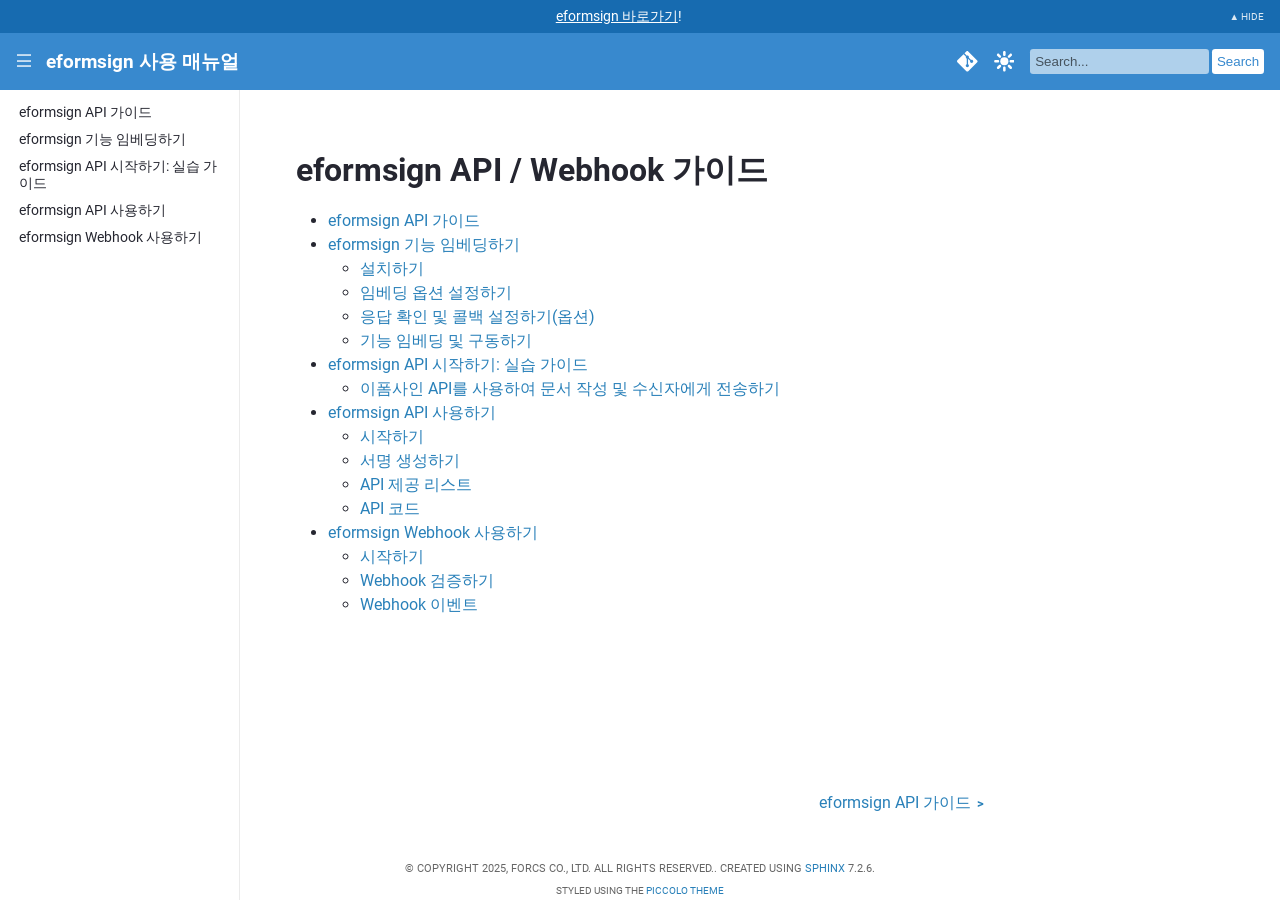
==== commit e7828317: "fixed title" ====
--- a/docs/index.html
+++ b/docs/index.html
@@ -5,7 +5,7 @@
     <meta charset="utf-8" />
     <meta name="viewport" content="width=device-width, initial-scale=1.0" /><meta name="generator" content="Docutils 0.18.1: http://docutils.sourceforge.net/" />
 
-    <title>eformsign API / Webhook 가이드 &#8212; eformsign User Guide 2024.12.27 documentation</title>
+    <title>eformsign API / Webhook 가이드 &#8212; eformsign API 가이드 2024.12.27 documentation</title>
     <link rel="stylesheet" href="_static/pygments.css" type="text/css" />
     <link rel="stylesheet" href="_static/basic_mod.css" type="text/css" />
     <link rel="stylesheet" href="_static/code-tabs.css" type="text/css" />
--- a/docs/_static/basic_mod.css
+++ b/docs/_static/basic_mod.css
@@ -52,8 +52,8 @@
   --fontColor: #252630;
   --linkColor: #2980b9;
   --mainBackgroundColor: white;
-  --mainNavColor: #0E73C3;
-  --notificationBannerColor: white;
+  --mainNavColor: #3889ce;
+  --notificationBannerColor: #176bb0;
   --searchHighlightColor: #fff150;
   --sidebarColor: white;
   --navbarHeight: 4rem;
@@ -163,10 +163,10 @@
   z-index: 100;
 }
 div#top_nav div#notification_banner {
-  background-color: white(--notificationBannerColor);
+  background-color: var(--notificationBannerColor);
   box-sizing: border-box;
   padding: 0.1rem 1rem;
-  display: none;
+  display: flex;
   flex-direction: row;
   align-items: center;
   justify-content: right;
@@ -194,7 +194,7 @@
   padding: 0.4rem 0;
 }
 div#top_nav div#notification_banner p a {
-  color: #0E73C3;
+  color: white;
   text-decoration: underline;
 }
 div#top_nav nav {
@@ -216,7 +216,7 @@
   color: white;
 }
 div#top_nav nav h1 img {
-  height: 2.5rem;
+  height: 1.3rem;
   width: auto;
 }
 div#top_nav nav p#toggle_sidebar {
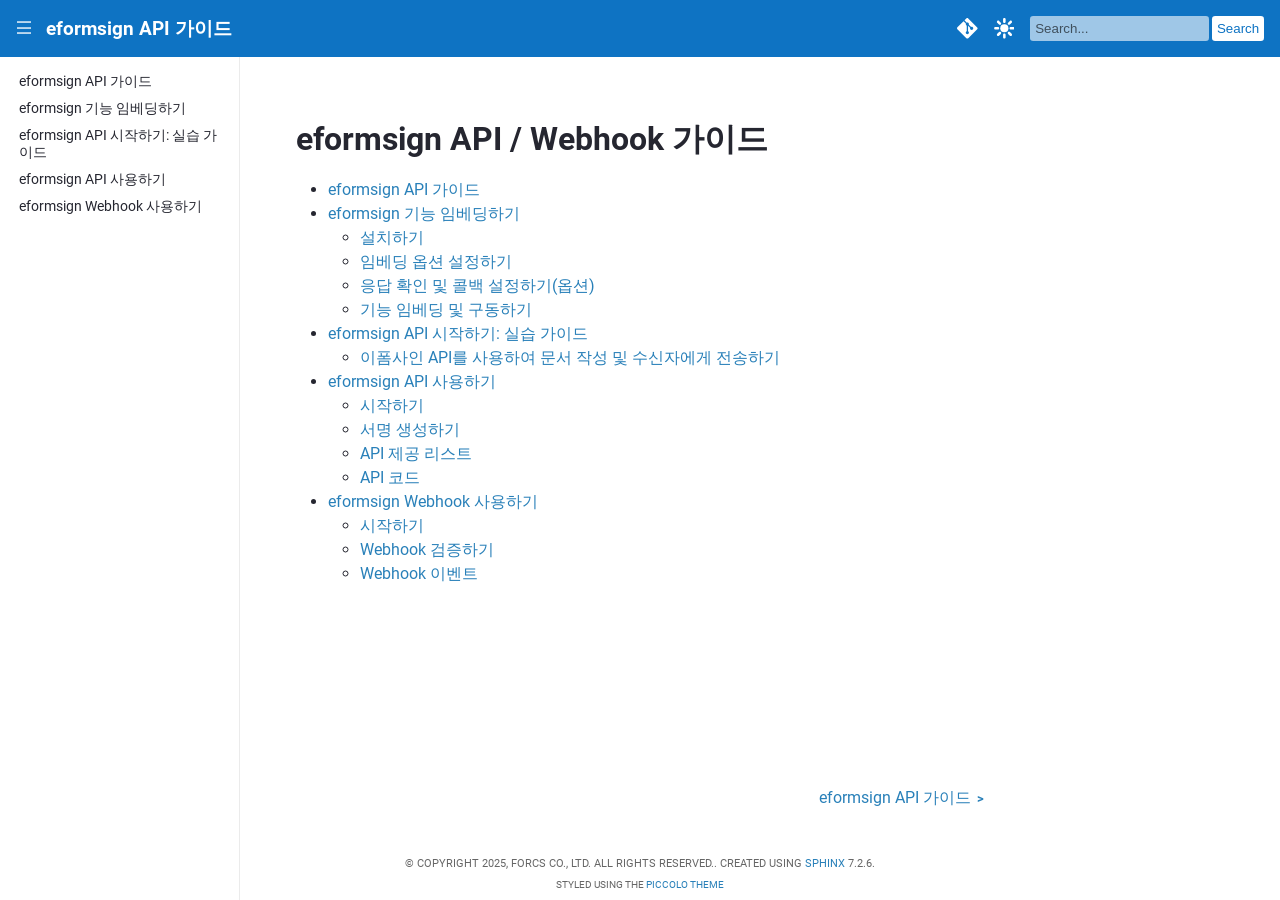
==== commit d8da068b: "update" ====
--- a/docs/index.html
+++ b/docs/index.html
@@ -150,7 +150,7 @@
         <p id="toggle_sidebar">
             <a href="#" title="Toggle sidebar">|||</a>
         </p>
-        <h1><a href="#" title="Go to homepage">eformsign 사용 매뉴얼</a></h1>
+        <h1><a href="#" title="Go to homepage">eformsign API 가이드</a></h1>
             <a id="source_link" href="https://www.eformsign.com/">
     
         <svg width="100%" height="100%" viewBox="0 0 92 92" version="1.1" xmlns="http://www.w3.org/2000/svg" xmlns:xlink="http://www.w3.org/1999/xlink" xml:space="preserve" xmlns:serif="http://www.serif.com/" style="fill-rule:evenodd;clip-rule:evenodd;stroke-linejoin:round;stroke-miterlimit:2;">
--- a/docs/_static/basic_mod.css
+++ b/docs/_static/basic_mod.css
@@ -52,8 +52,8 @@
   --fontColor: #252630;
   --linkColor: #2980b9;
   --mainBackgroundColor: white;
-  --mainNavColor: #3889ce;
-  --notificationBannerColor: #176bb0;
+  --mainNavColor: #0E73C3;
+  --notificationBannerColor: white;
   --searchHighlightColor: #fff150;
   --sidebarColor: white;
   --navbarHeight: 4rem;
@@ -163,10 +163,10 @@
   z-index: 100;
 }
 div#top_nav div#notification_banner {
-  background-color: var(--notificationBannerColor);
+  background-color: white(--notificationBannerColor);
   box-sizing: border-box;
   padding: 0.1rem 1rem;
-  display: flex;
+  display: none;
   flex-direction: row;
   align-items: center;
   justify-content: right;
@@ -194,7 +194,7 @@
   padding: 0.4rem 0;
 }
 div#top_nav div#notification_banner p a {
-  color: white;
+  color: #0E73C3;
   text-decoration: underline;
 }
 div#top_nav nav {
@@ -216,7 +216,7 @@
   color: white;
 }
 div#top_nav nav h1 img {
-  height: 1.3rem;
+  height: 2.5rem;
   width: auto;
 }
 div#top_nav nav p#toggle_sidebar {
